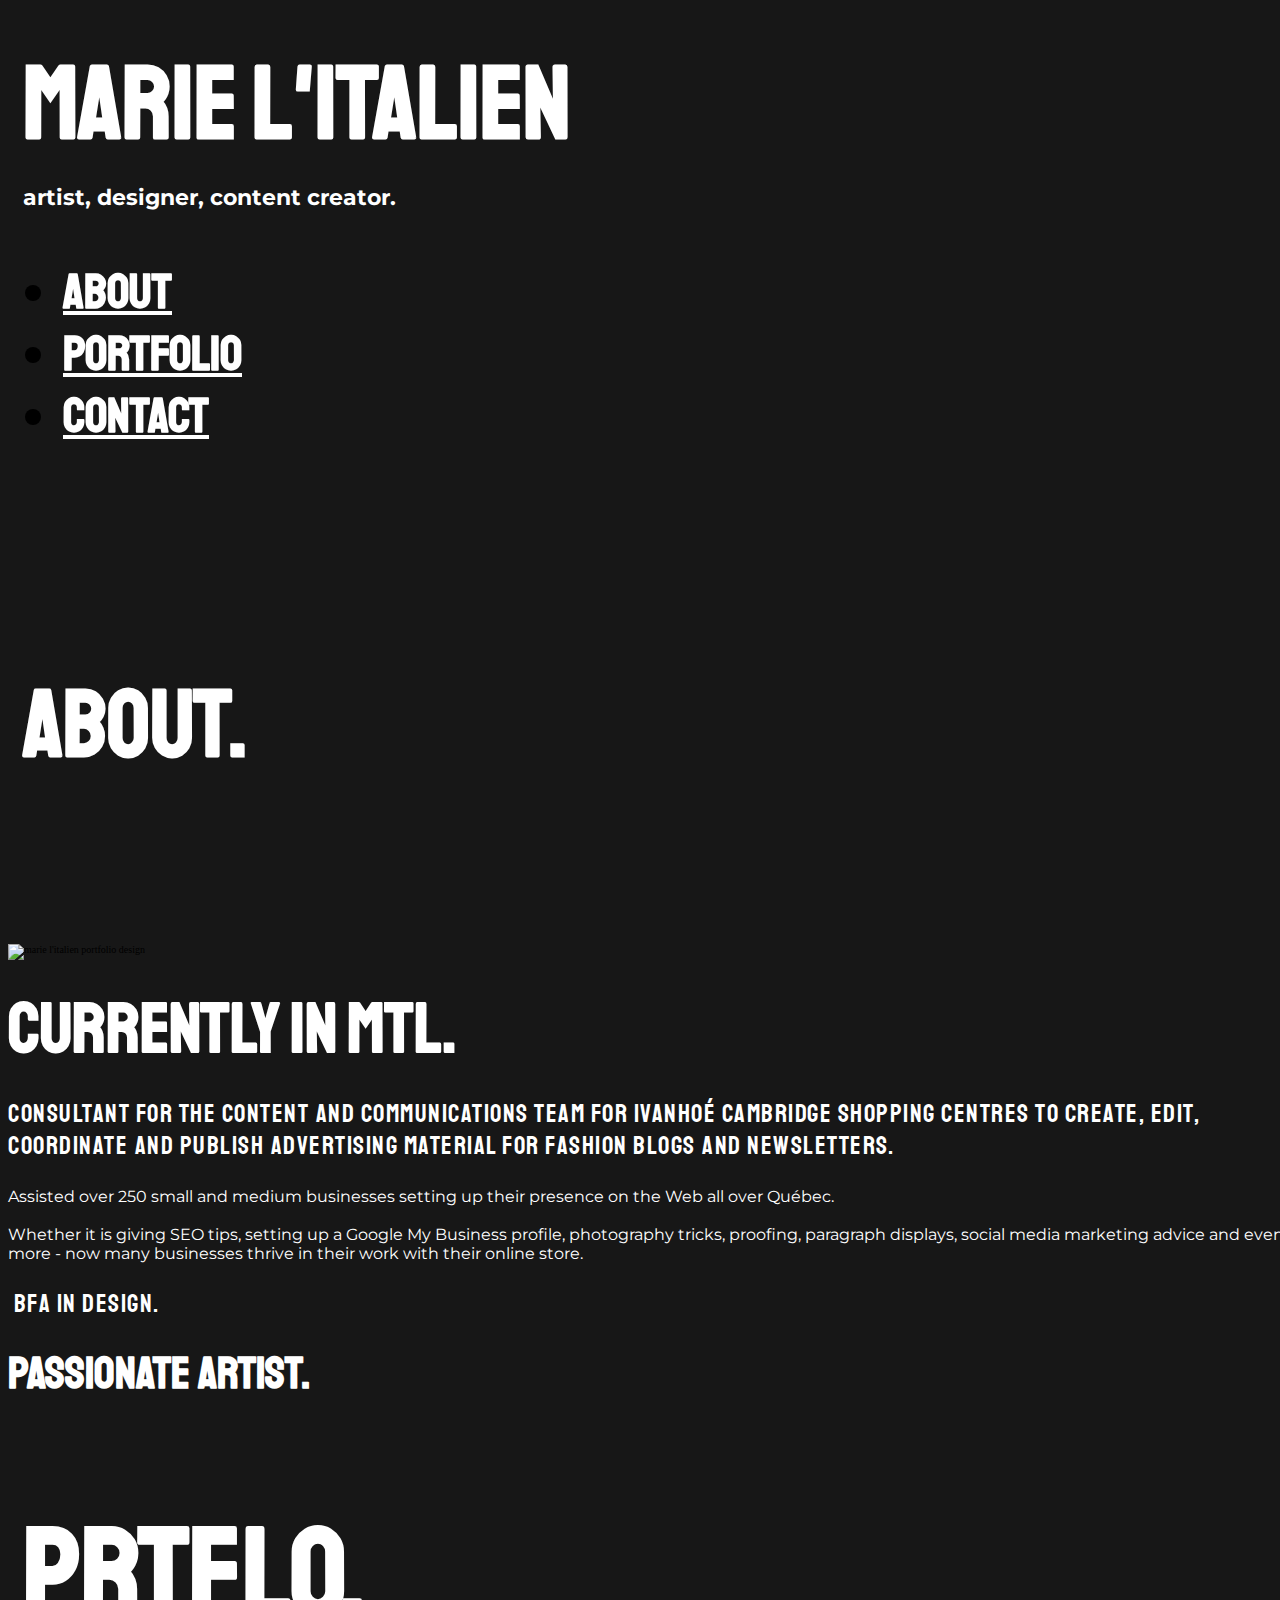
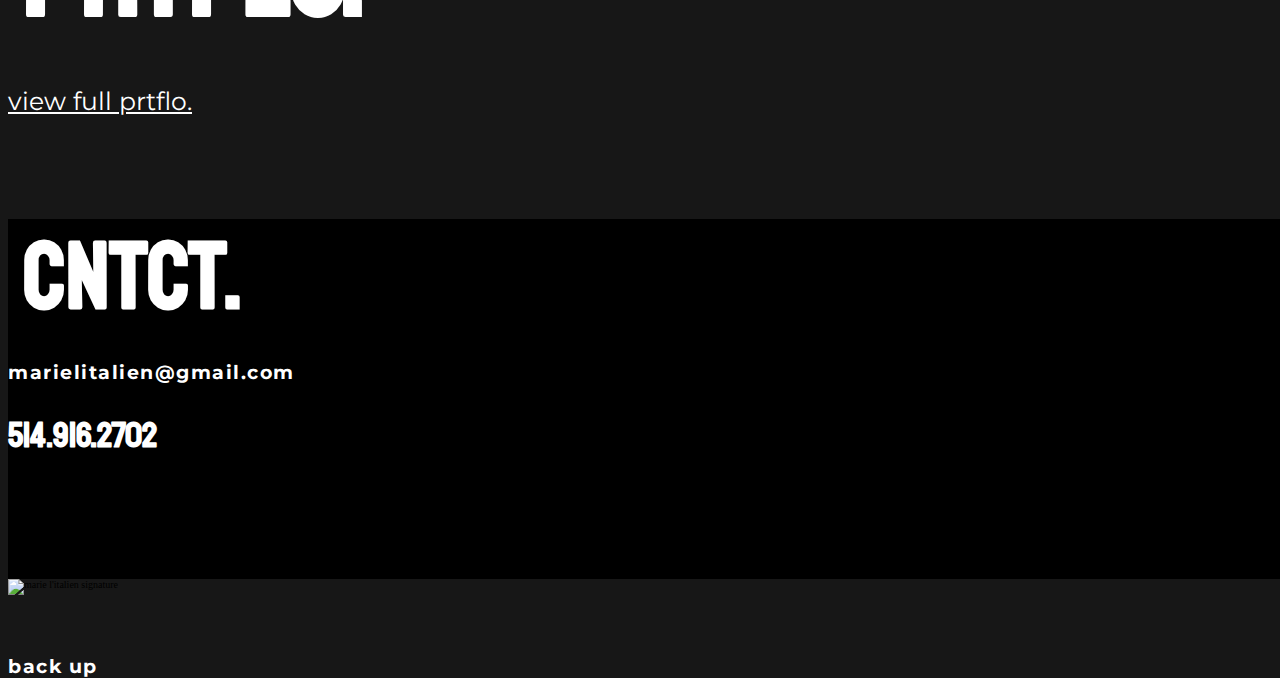
==== index.html @ 58ce7628 "alt to signature" ====
<!DOCTYPE html>
<html style="font-size: 10px;" lang="en">

<head>
    <meta charset="utf-8">
    <meta name="viewport" content="width=device-width, initial-scale=1.0, shrink-to-fit=no">
    <title>Marie-Andrée L'Italien</title>
    <meta name="description" content="Designer based in Montréal. Illustration, Graphic Design, Content Creation, Product and Brand Advertising. ">
    <link rel="icon" type="image/png" sizes="30x31" href="assets/img/ML_30PX-02.png">
    <link rel="icon" type="image/png" sizes="61x61" href="assets/img/ML_60PX-03.png">
    <link rel="icon" type="image/png" sizes="217x216" href="assets/img/ML_1-01.png">
    <link rel="stylesheet" href="assets/bootstrap/css/bootstrap.min.css">
    <link rel="stylesheet" href="https://fonts.googleapis.com/css?family=Montserrat:400,700,800,900">
    <link rel="stylesheet" href="https://fonts.googleapis.com/css?family=Raleway:400,800,900">
    <link rel="stylesheet" href="https://fonts.googleapis.com/css?family=Staatliches">
    <link rel="stylesheet" href="assets/css/Footer-Basic.css">
    <link rel="stylesheet" href="https://cdnjs.cloudflare.com/ajax/libs/Swiper/3.3.1/css/swiper.min.css">
    <link rel="stylesheet" href="assets/css/Navigation-Clean.css">
    <link rel="stylesheet" href="assets/css/Projects-Clean.css">
    <link rel="stylesheet" href="assets/css/Simple-Slider.css">
    <link rel="stylesheet" href="assets/css/styles.css">
<!-- Global site tag (gtag.js) - Google Analytics -->
<script async src="https://www.googletagmanager.com/gtag/js?id=UA-135043954-1"></script>
<script>
  window.dataLayer = window.dataLayer || [];
  function gtag(){dataLayer.push(arguments);}
  gtag('js', new Date());

  gtag('config', 'UA-135043954-1');
</script>

</head>

<body class="text-center" style="background-color: rgb(23,23,23);background-repeat: no-repeat;background-size: cover;width: 100%;height: auto;background-image: url(&quot;assets/img/marielitalienbackgroundimage1.png&quot;);background-position: 0%;max-height: 881px;margin-bottom: 0px;"
    alt="marie l'italien art">
    <h1 class="text-uppercase text-left d-flex flex-grow-1 justify-content-center" id="home" style="font-family: Staatliches, cursive;font-size: 103px;margin: 15px;margin-top: 40px;color: rgb(255,255,255);"><strong>MARIE L'ITALIEN</strong></h1>
    <h2 class="text-uppercase text-left d-flex flex-grow-1 justify-content-start justify-content-sm-center justify-content-md-center justify-content-lg-center justify-content-xl-center" style="font-family: Montserrat, sans-serif;font-size: 22px;margin: 15px;color: rgb(255,255,255);">artist, designer, content creator.</h2>
    <ul class="nav flex-column text-left d-flex justify-content-xl-center" style="font-family: Staatliches, cursive;font-size: 49px;margin-left: 15PX;margin-right: 15PX;margin-top: 50px;font-weight: 800;margin-bottom: 220px;">
        <li class="nav-item"><a class="nav-link active text-truncate d-flex justify-content-sm-center justify-content-md-center justify-content-xl-center" href="#about" style="padding: 0;color: rgb(255,255,255);">aBOUT</a></li>
        <li class="nav-item"><a class="nav-link d-flex justify-content-sm-center justify-content-md-center justify-content-xl-center" href="#portfolio" style="padding: 0;color: rgb(255,255,255);">PORTFOLIO</a></li>
        <li class="nav-item"><a class="nav-link d-flex justify-content-sm-center justify-content-md-center justify-content-xl-center" href="#contact" style="padding: 0;color: rgb(255,255,255);margin-bottom: 62px;">CONTACT</a></li>
    </ul>
    <div class="jumbotron" style="height: 171px;background-color: rgba(233,236,239,0);color: #9a8885;margin-bottom: 106px;">
        <h3 class="text-uppercase text-left d-flex flex-grow-1 justify-content-center" id="about" style="font-family: Staatliches, cursive;font-size: 94px;margin: 15px;margin-top: 95px;color: rgb(255,255,255);"><strong>about.</strong></h3>
    </div>
    <div>
        <div class="container">
            <div class="row">
                <div class="col-md-12" style="padding: 0px;"><img class="img-fluid" src="assets/img/marielitalien_introimage.jpg" style="width: 1140px;min-width: auto;max-width: 100%;" alt="marie l'italien portfolio design"></div>
            </div>
        </div>
    </div>
    <div>
        <div class="container">
            <div class="row">
                <div class="col-md-12">
                    <h4 class="text-left" style="font-family: Staatliches, cursive;color: rgb(255,255,255);font-size: 70px;margin-bottom: 25px;margin-top: 25px;">CURRENTLY IN MTL.</h4>
                    <p class="text-left d-xl-flex justify-content-xl-center" style="color: rgb(255,255,255);font-size: 25px;margin-bottom: 25px;font-family: Staatliches, cursive;margin-top: 0px;padding-left: 0px;padding-right: 0px;letter-spacing: 1.5px;">Consultant for the Content and Communications Team for Ivanhoé Cambridge shopping centres to create, edit, coordinate and publish advertising material for fashion blogs and newsletters.<br></p>
                    <p class="text-left d-xl-flex justify-content-xl-center"
                        style="color: rgb(255,255,255);font-size: 16px;margin-bottom: 25PX;font-family: Montserrat, sans-serif;margin-top: 0px;padding-left: 0px;padding-right: 0px;">Assisted over 250 small and medium businesses setting up their presence on the Web all over Québec.&nbsp;<br><br>Whether it is giving SEO tips, setting up a Google My Business profile, photography tricks, proofing, paragraph displays,
                        social media marketing advice and even more - now many businesses thrive in their work with their online store.&nbsp;<br></p>
                    <p class="text-left d-flex d-xl-flex justify-content-center justify-content-xl-start" style="color: rgb(255,255,255);font-size: 25px;margin-bottom: 25px;font-family: Staatliches, cursive;margin-top: 0px;padding-left: 0px;padding-right: 0px;letter-spacing: 1.5px;">&nbsp;bfa in design.<br></p>
                    <h4 class="d-lg-flex justify-content-lg-end" style="font-size: 45px;font-family: Staatliches, cursive;color: rgb(255,255,255);margin-bottom: 25px;margin-top: 25px;">PASSIONATE ARTIST.</h4>
                </div>
            </div>
        </div>
    </div>
    <h3 class="text-uppercase text-left d-flex flex-grow-1 justify-content-center justify-content-lg-center" id="portfolio" style="font-family: Staatliches, cursive;font-size: 124px;margin: 15px;margin-top: 95px;color: rgb(255,255,255);"><strong>prtflo.</strong></h3>
    <div class="simple-slider">
        <div class="swiper-container">
            <div class="swiper-wrapper">
                <div class="swiper-slide" style="background-image: url(&quot;assets/img/eloise.jpg&quot;);" alt="marie l'italien art painting"></div>
                <div class="swiper-slide" style="background-image: url(&quot;assets/img/Webp.net-gifmaker2.gif&quot;);background-position: 80% 80%;" alt="marie l'italien gif art"></div>
                <div class="swiper-slide" style="background-image: url(&quot;assets/img/girl05.jpg&quot;);" alt="marie l'italien illustration art"></div>
                <div class="swiper-slide" style="background-image: url(&quot;assets/img/red.jpg&quot;);background-position: 80% 80%;" alt="postcard design marie l'italien"></div>
            </div>
            <div class="swiper-pagination" style="color: rgb(255,255,255);"></div>
            <div class="swiper-button-prev" style="background-image: url(&quot;assets/img/back.png&quot;);background-size: 44px 44px;"></div>
            <div class="swiper-button-next" style="background-size: 44px 44px;background-image: url(&quot;assets/img/next.png&quot;);"></div>
        </div>
    </div>
    <div class="container">
        <div class="row">
            <div class="col-md-12" style="padding: 0px;">
                <p class="text-uppercase d-inline-flex d-lg-flex justify-content-lg-center" style="color: rgb(255,255,255);font-size: 45PX;font-family: Staatliches, cursive;padding-right: 0px;margin-top: 15px;margin-bottom: 15px;"><a class="text-center d-lg-flex justify-content-lg-center" href="https://www.behance.net/marielitalien" target="_blank" style="color: rgb(255,255,255);font-size: 25px;font-family: Montserrat, sans-serif;">view full prtflo.</a></p>
            </div>
        </div>
    </div>
    <div style="margin-top: 95px;background-color: #000000;">
        <div class="container">
            <div class="row">
                <div class="col-md-12" style="height: 360px;">
                    <h3 class="text-uppercase text-left d-flex flex-grow-1 justify-content-center" id="contact" style="font-family: Staatliches, cursive;font-size: 94px;margin: 15px;margin-top: 70px;color: rgb(255,255,255);"><strong>cntct.</strong></h3>
                    <h4 class="text-uppercase" style="font-family: Montserrat, sans-serif;color: rgb(255,255,255);font-size: 19px;letter-spacing: 1.5px;margin-bottom: 15px;height: 38px;">marielitalien@gmail.com</h4>
                    <h4 style="font-family: Staatliches, cursive;color: rgb(255,255,255);font-size: 35px;margin-bottom: 20px;margin-top: 15px;">514.916.2702</h4>
                </div>
            </div>
        </div>
    </div>
    <div class="footer-basic" style="background-color: rgba(255,255,255,0);">
        <footer><img class="img-fluid" src="assets/img/namehandnoglow.gif" style="background-image: url(&quot;assets/img/namehandnoglow.gif&quot;);width: 200px;margin-bottom: 30px;" alt="marie l'italien signature">
            <h4 class="text-uppercase" style="font-family: Montserrat, sans-serif;color: rgb(255,255,255);font-size: 19px;letter-spacing: 1.5px;margin-bottom: 40px;height: 15px;margin-top: 30px;"><a href="#" target="_top" style="color: rgb(255,255,255);text-decoration: none;">back up</a></h4>
        </footer>
    </div>
    <script src="assets/js/jquery.min.js"></script>
    <script src="assets/bootstrap/js/bootstrap.min.js"></script>
    <script src="https://cdnjs.cloudflare.com/ajax/libs/Swiper/3.3.1/js/swiper.jquery.min.js"></script>
    <script src="assets/js/Simple-Slider.js"></script>
</body>

</html>
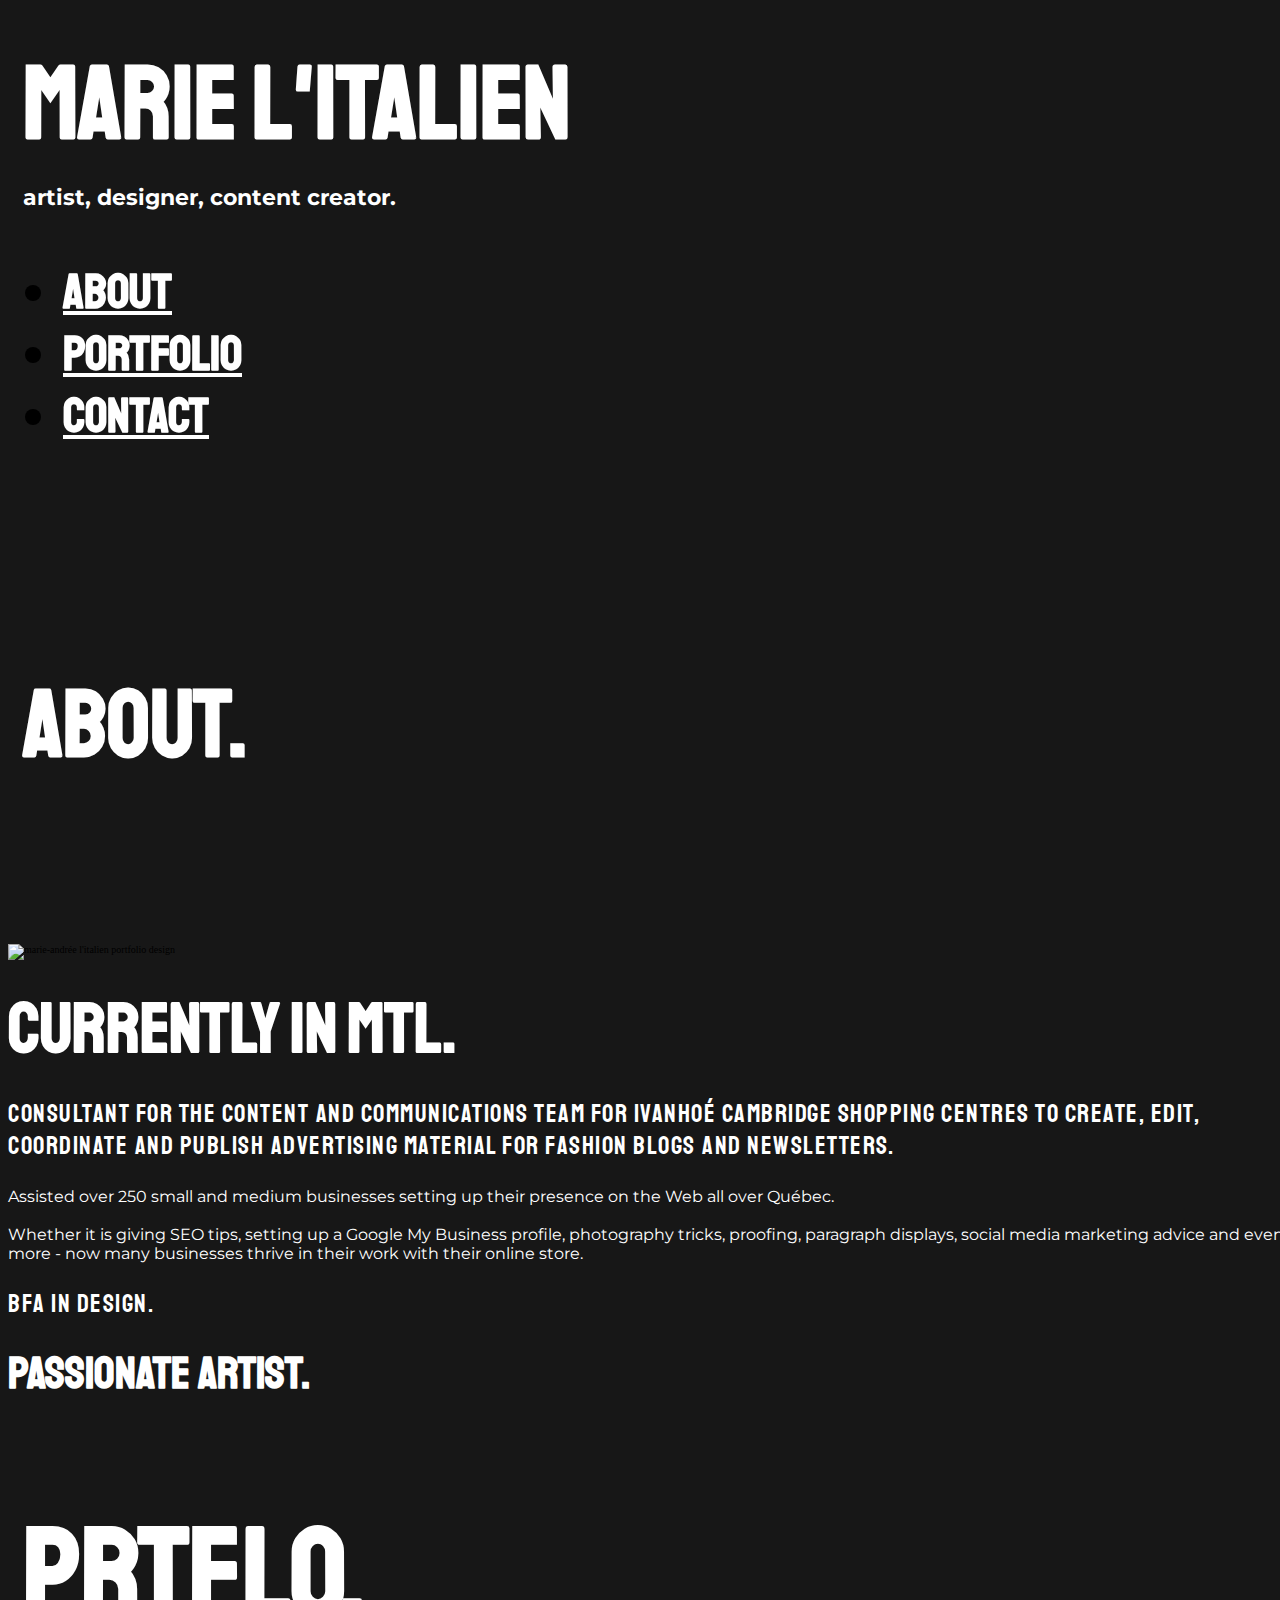
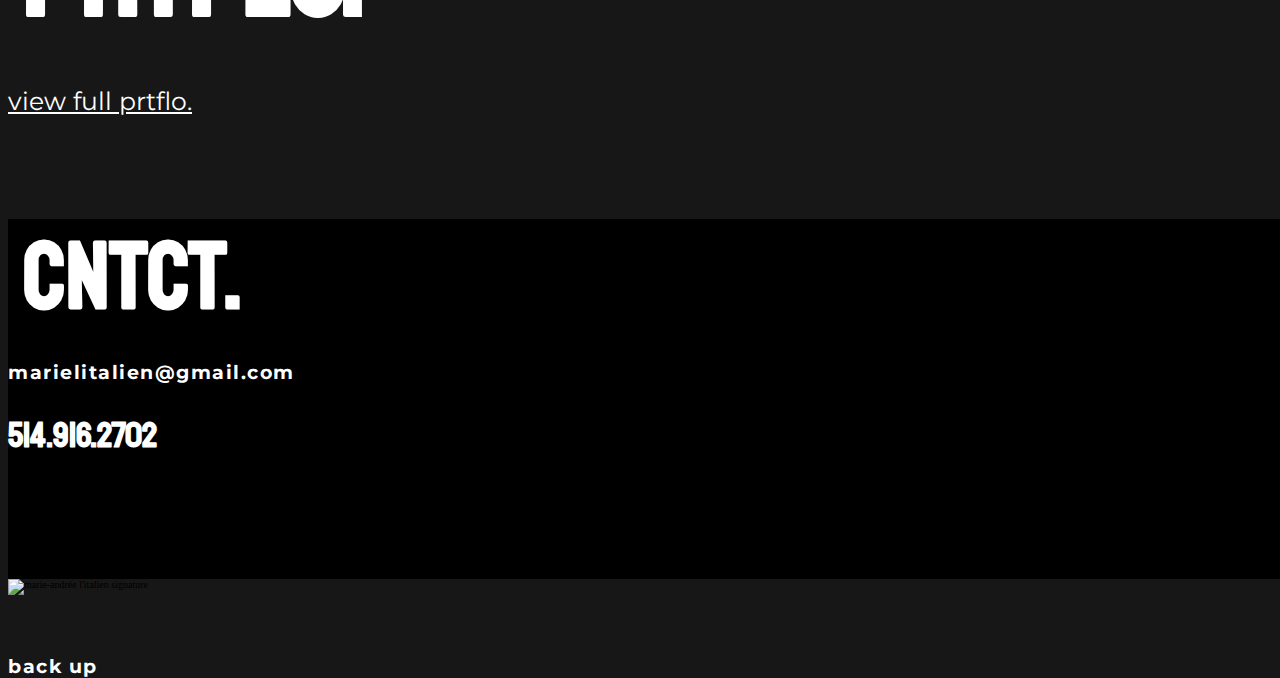
==== commit f9fd80de: "Adding ''andrée'' to my name" ====
--- a/index.html
+++ b/index.html
@@ -19,6 +19,8 @@
     <link rel="stylesheet" href="assets/css/Projects-Clean.css">
     <link rel="stylesheet" href="assets/css/Simple-Slider.css">
     <link rel="stylesheet" href="assets/css/styles.css">
+<!--  canonical URL  -->
+    <link rel="canonical" href="https://www.marielitalien.com/">
 <!-- Global site tag (gtag.js) - Google Analytics -->
 <script async src="https://www.googletagmanager.com/gtag/js?id=UA-135043954-1"></script>
 <script>
@@ -32,7 +34,7 @@
 </head>
 
 <body class="text-center" style="background-color: rgb(23,23,23);background-repeat: no-repeat;background-size: cover;width: 100%;height: auto;background-image: url(&quot;assets/img/marielitalienbackgroundimage1.png&quot;);background-position: 0%;max-height: 881px;margin-bottom: 0px;"
-    alt="marie l'italien art">
+    alt="marie-andrée l'italien art">
     <h1 class="text-uppercase text-left d-flex flex-grow-1 justify-content-center" id="home" style="font-family: Staatliches, cursive;font-size: 103px;margin: 15px;margin-top: 40px;color: rgb(255,255,255);"><strong>MARIE L'ITALIEN</strong></h1>
     <h2 class="text-uppercase text-left d-flex flex-grow-1 justify-content-start justify-content-sm-center justify-content-md-center justify-content-lg-center justify-content-xl-center" style="font-family: Montserrat, sans-serif;font-size: 22px;margin: 15px;color: rgb(255,255,255);">artist, designer, content creator.</h2>
     <ul class="nav flex-column text-left d-flex justify-content-xl-center" style="font-family: Staatliches, cursive;font-size: 49px;margin-left: 15PX;margin-right: 15PX;margin-top: 50px;font-weight: 800;margin-bottom: 220px;">
@@ -46,7 +48,7 @@
     <div>
         <div class="container">
             <div class="row">
-                <div class="col-md-12" style="padding: 0px;"><img class="img-fluid" src="assets/img/marielitalien_introimage.jpg" style="width: 1140px;min-width: auto;max-width: 100%;" alt="marie l'italien portfolio design"></div>
+                <div class="col-md-12" style="padding: 0px;"><img class="img-fluid" src="assets/img/marielitalien_introimage.jpg" style="width: 1140px;min-width: auto;max-width: 100%;" alt="marie-andrée l'italien portfolio design"></div>
             </div>
         </div>
     </div>
@@ -59,7 +61,7 @@
                     <p class="text-left d-xl-flex justify-content-xl-center"
                         style="color: rgb(255,255,255);font-size: 16px;margin-bottom: 25PX;font-family: Montserrat, sans-serif;margin-top: 0px;padding-left: 0px;padding-right: 0px;">Assisted over 250 small and medium businesses setting up their presence on the Web all over Québec.&nbsp;<br><br>Whether it is giving SEO tips, setting up a Google My Business profile, photography tricks, proofing, paragraph displays,
                         social media marketing advice and even more - now many businesses thrive in their work with their online store.&nbsp;<br></p>
-                    <p class="text-left d-flex d-xl-flex justify-content-center justify-content-xl-start" style="color: rgb(255,255,255);font-size: 25px;margin-bottom: 25px;font-family: Staatliches, cursive;margin-top: 0px;padding-left: 0px;padding-right: 0px;letter-spacing: 1.5px;">&nbsp;bfa in design.<br></p>
+                    <p class="text-left d-flex d-xl-flex justify-content-center justify-content-xl-start" style="color: rgb(255,255,255);font-size: 25px;margin-bottom: 25px;font-family: Staatliches, cursive;margin-top: 0px;padding-left: 0px;padding-right: 0px;letter-spacing: 1.5px;">bfa in design.<br></p>
                     <h4 class="d-lg-flex justify-content-lg-end" style="font-size: 45px;font-family: Staatliches, cursive;color: rgb(255,255,255);margin-bottom: 25px;margin-top: 25px;">PASSIONATE ARTIST.</h4>
                 </div>
             </div>
@@ -69,10 +71,10 @@
     <div class="simple-slider">
         <div class="swiper-container">
             <div class="swiper-wrapper">
-                <div class="swiper-slide" style="background-image: url(&quot;assets/img/eloise.jpg&quot;);" alt="marie l'italien art painting"></div>
-                <div class="swiper-slide" style="background-image: url(&quot;assets/img/Webp.net-gifmaker2.gif&quot;);background-position: 80% 80%;" alt="marie l'italien gif art"></div>
-                <div class="swiper-slide" style="background-image: url(&quot;assets/img/girl05.jpg&quot;);" alt="marie l'italien illustration art"></div>
-                <div class="swiper-slide" style="background-image: url(&quot;assets/img/red.jpg&quot;);background-position: 80% 80%;" alt="postcard design marie l'italien"></div>
+                <div class="swiper-slide" style="background-image: url(&quot;assets/img/eloise.jpg&quot;);" alt="marie-andrée l'italien design art painting"></div>
+                <div class="swiper-slide" style="background-image: url(&quot;assets/img/Webp.net-gifmaker2.gif&quot;);background-position: 80% 80%;" alt="marie-andrée l'italien design gif art"></div>
+                <div class="swiper-slide" style="background-image: url(&quot;assets/img/girl05.jpg&quot;);" alt="marie-andrée l'italien illustration art"></div>
+                <div class="swiper-slide" style="background-image: url(&quot;assets/img/red.jpg&quot;);background-position: 80% 80%;" alt="postcard design marie-andrée l'italien"></div>
             </div>
             <div class="swiper-pagination" style="color: rgb(255,255,255);"></div>
             <div class="swiper-button-prev" style="background-image: url(&quot;assets/img/back.png&quot;);background-size: 44px 44px;"></div>
@@ -98,7 +100,7 @@
         </div>
     </div>
     <div class="footer-basic" style="background-color: rgba(255,255,255,0);">
-        <footer><img class="img-fluid" src="assets/img/namehandnoglow.gif" style="background-image: url(&quot;assets/img/namehandnoglow.gif&quot;);width: 200px;margin-bottom: 30px;" alt="marie l'italien signature">
+        <footer><img class="img-fluid" src="assets/img/namehandnoglow.gif" style="background-image: url(&quot;assets/img/namehandnoglow.gif&quot;);width: 200px;margin-bottom: 30px;" alt="marie-andrée l'italien signature">
             <h4 class="text-uppercase" style="font-family: Montserrat, sans-serif;color: rgb(255,255,255);font-size: 19px;letter-spacing: 1.5px;margin-bottom: 40px;height: 15px;margin-top: 30px;"><a href="#" target="_top" style="color: rgb(255,255,255);text-decoration: none;">back up</a></h4>
         </footer>
     </div>
@@ -108,4 +110,4 @@
     <script src="assets/js/Simple-Slider.js"></script>
 </body>
 
-</html>+</html>
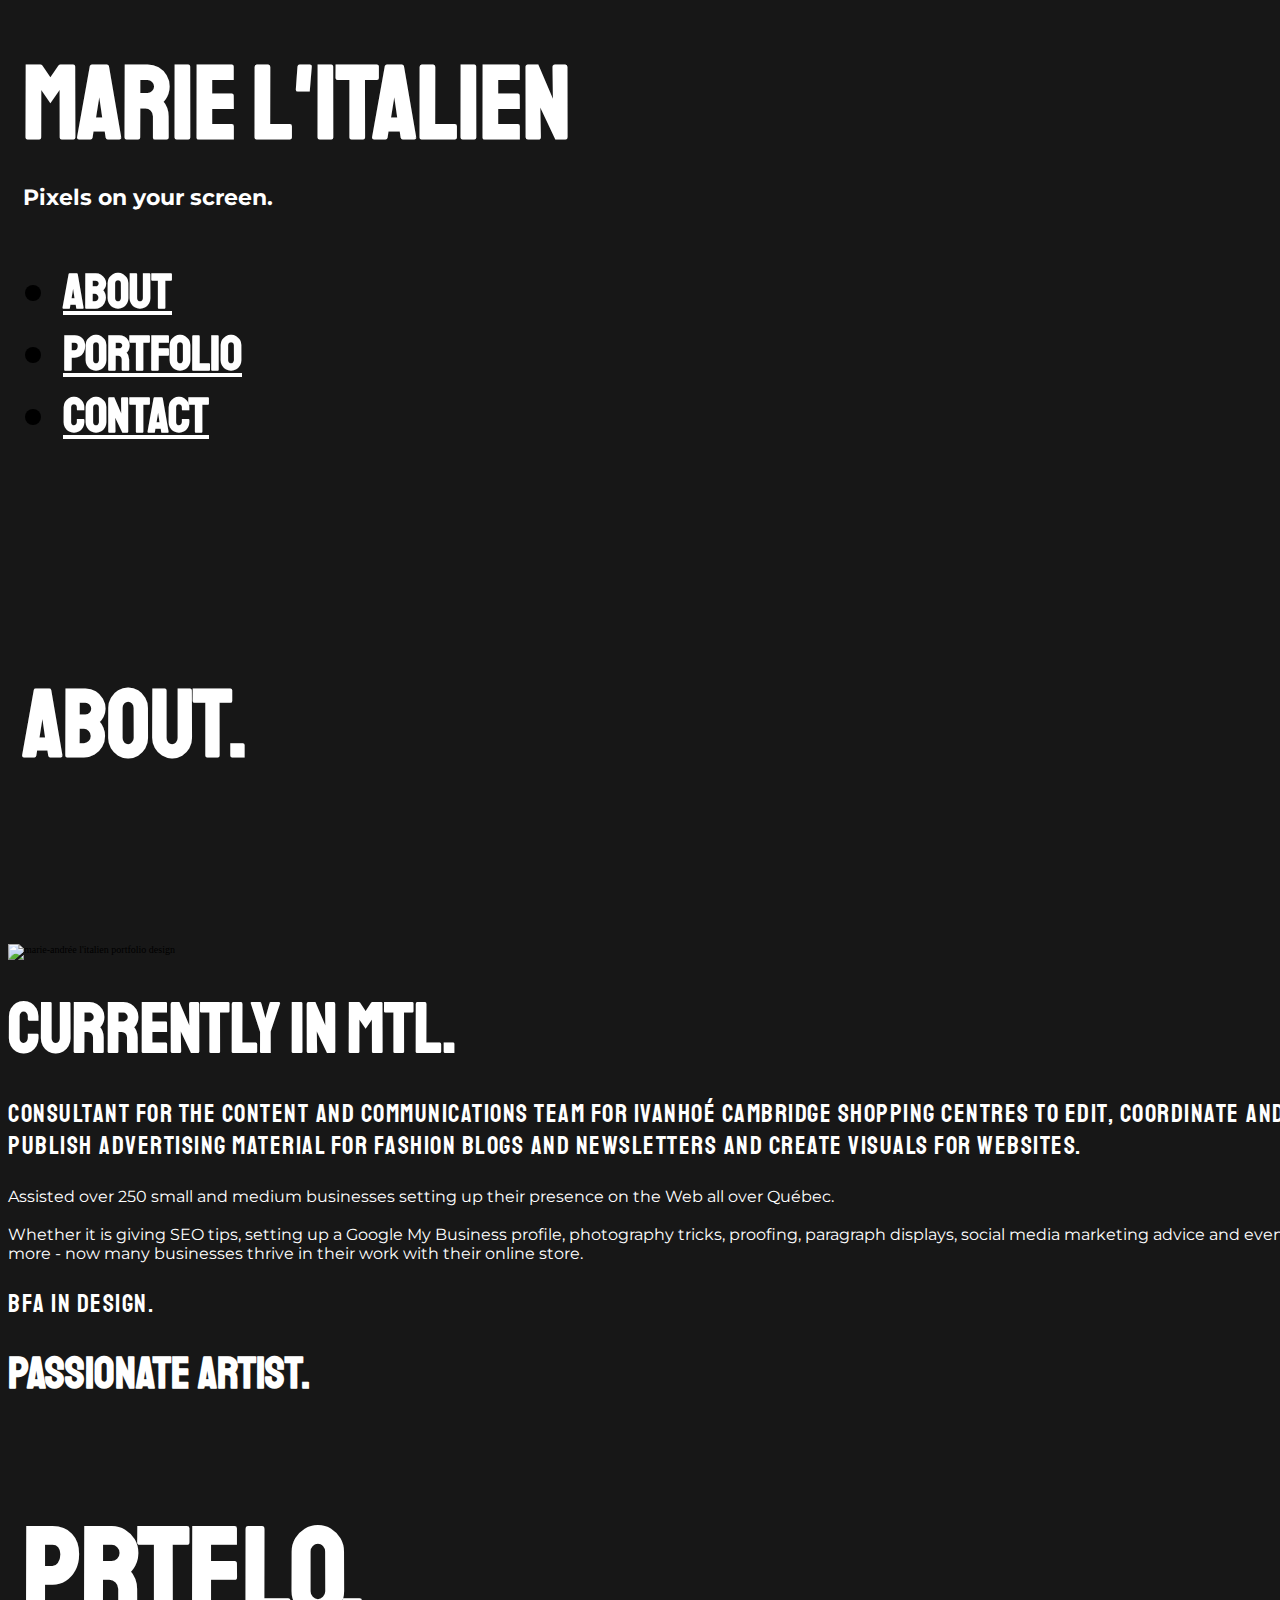
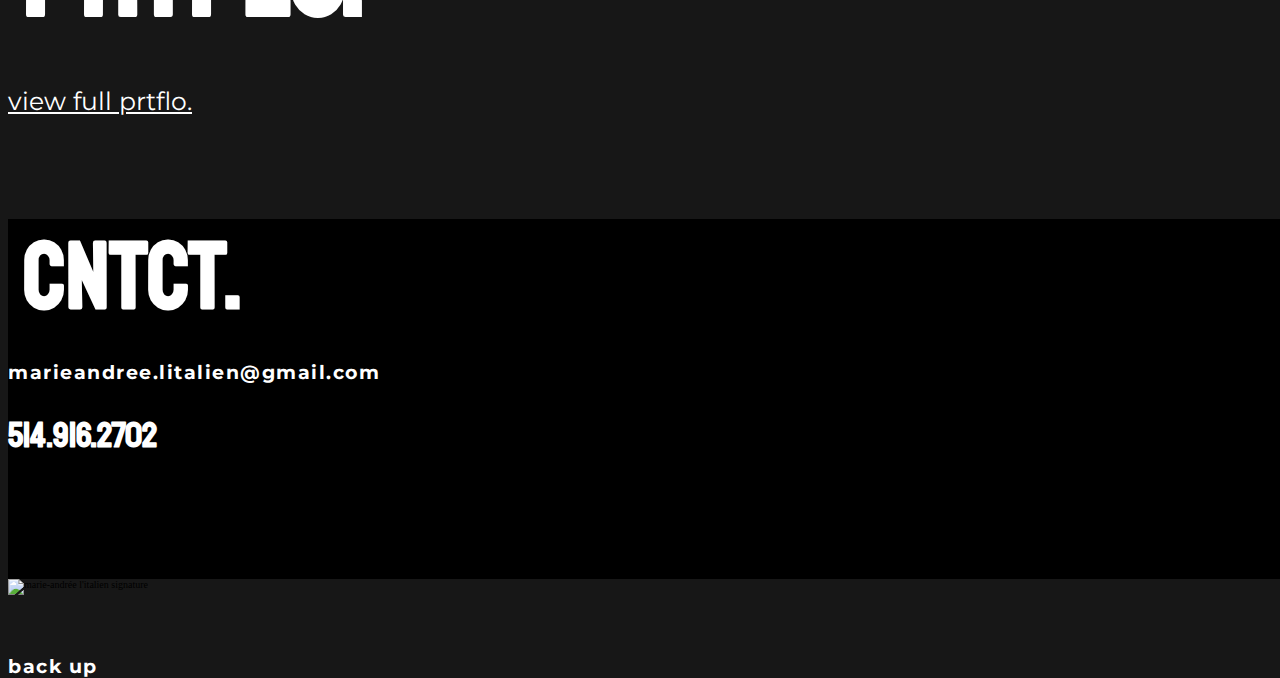
==== commit cdcb79a7: "Update index.html" ====
--- a/index.html
+++ b/index.html
@@ -36,7 +36,7 @@
 <body class="text-center" style="background-color: rgb(23,23,23);background-repeat: no-repeat;background-size: cover;width: 100%;height: auto;background-image: url(&quot;assets/img/marielitalienbackgroundimage1.png&quot;);background-position: 0%;max-height: 881px;margin-bottom: 0px;"
     alt="marie-andrée l'italien art">
     <h1 class="text-uppercase text-left d-flex flex-grow-1 justify-content-center" id="home" style="font-family: Staatliches, cursive;font-size: 103px;margin: 15px;margin-top: 40px;color: rgb(255,255,255);"><strong>MARIE L'ITALIEN</strong></h1>
-    <h2 class="text-uppercase text-left d-flex flex-grow-1 justify-content-start justify-content-sm-center justify-content-md-center justify-content-lg-center justify-content-xl-center" style="font-family: Montserrat, sans-serif;font-size: 22px;margin: 15px;color: rgb(255,255,255);">artist, designer, content creator.</h2>
+    <h2 class="text-uppercase text-left d-flex flex-grow-1 justify-content-start justify-content-sm-center justify-content-md-center justify-content-lg-center justify-content-xl-center" style="font-family: Montserrat, sans-serif;font-size: 22px;margin: 15px;color: rgb(255,255,255);">Pixels on your screen.</h2>
     <ul class="nav flex-column text-left d-flex justify-content-xl-center" style="font-family: Staatliches, cursive;font-size: 49px;margin-left: 15PX;margin-right: 15PX;margin-top: 50px;font-weight: 800;margin-bottom: 220px;">
         <li class="nav-item"><a class="nav-link active text-truncate d-flex justify-content-sm-center justify-content-md-center justify-content-xl-center" href="#about" style="padding: 0;color: rgb(255,255,255);">aBOUT</a></li>
         <li class="nav-item"><a class="nav-link d-flex justify-content-sm-center justify-content-md-center justify-content-xl-center" href="#portfolio" style="padding: 0;color: rgb(255,255,255);">PORTFOLIO</a></li>
@@ -57,7 +57,7 @@
             <div class="row">
                 <div class="col-md-12">
                     <h4 class="text-left" style="font-family: Staatliches, cursive;color: rgb(255,255,255);font-size: 70px;margin-bottom: 25px;margin-top: 25px;">CURRENTLY IN MTL.</h4>
-                    <p class="text-left d-xl-flex justify-content-xl-center" style="color: rgb(255,255,255);font-size: 25px;margin-bottom: 25px;font-family: Staatliches, cursive;margin-top: 0px;padding-left: 0px;padding-right: 0px;letter-spacing: 1.5px;">Consultant for the Content and Communications Team for Ivanhoé Cambridge shopping centres to create, edit, coordinate and publish advertising material for fashion blogs and newsletters.<br></p>
+                    <p class="text-left d-xl-flex justify-content-xl-center" style="color: rgb(255,255,255);font-size: 25px;margin-bottom: 25px;font-family: Staatliches, cursive;margin-top: 0px;padding-left: 0px;padding-right: 0px;letter-spacing: 1.5px;">Consultant for the Content and Communications Team for Ivanhoé Cambridge shopping centres to edit, coordinate and publish advertising material for fashion blogs and newsletters and create visuals for websites.<br></p>
                     <p class="text-left d-xl-flex justify-content-xl-center"
                         style="color: rgb(255,255,255);font-size: 16px;margin-bottom: 25PX;font-family: Montserrat, sans-serif;margin-top: 0px;padding-left: 0px;padding-right: 0px;">Assisted over 250 small and medium businesses setting up their presence on the Web all over Québec.&nbsp;<br><br>Whether it is giving SEO tips, setting up a Google My Business profile, photography tricks, proofing, paragraph displays,
                         social media marketing advice and even more - now many businesses thrive in their work with their online store.&nbsp;<br></p>
@@ -93,7 +93,7 @@
             <div class="row">
                 <div class="col-md-12" style="height: 360px;">
                     <h3 class="text-uppercase text-left d-flex flex-grow-1 justify-content-center" id="contact" style="font-family: Staatliches, cursive;font-size: 94px;margin: 15px;margin-top: 70px;color: rgb(255,255,255);"><strong>cntct.</strong></h3>
-                    <h4 class="text-uppercase" style="font-family: Montserrat, sans-serif;color: rgb(255,255,255);font-size: 19px;letter-spacing: 1.5px;margin-bottom: 15px;height: 38px;">marielitalien@gmail.com</h4>
+                    <h4 class="text-uppercase" style="font-family: Montserrat, sans-serif;color: rgb(255,255,255);font-size: 19px;letter-spacing: 1.5px;margin-bottom: 15px;height: 38px;">marieandree.litalien@gmail.com</h4>
                     <h4 style="font-family: Staatliches, cursive;color: rgb(255,255,255);font-size: 35px;margin-bottom: 20px;margin-top: 15px;">514.916.2702</h4>
                 </div>
             </div>
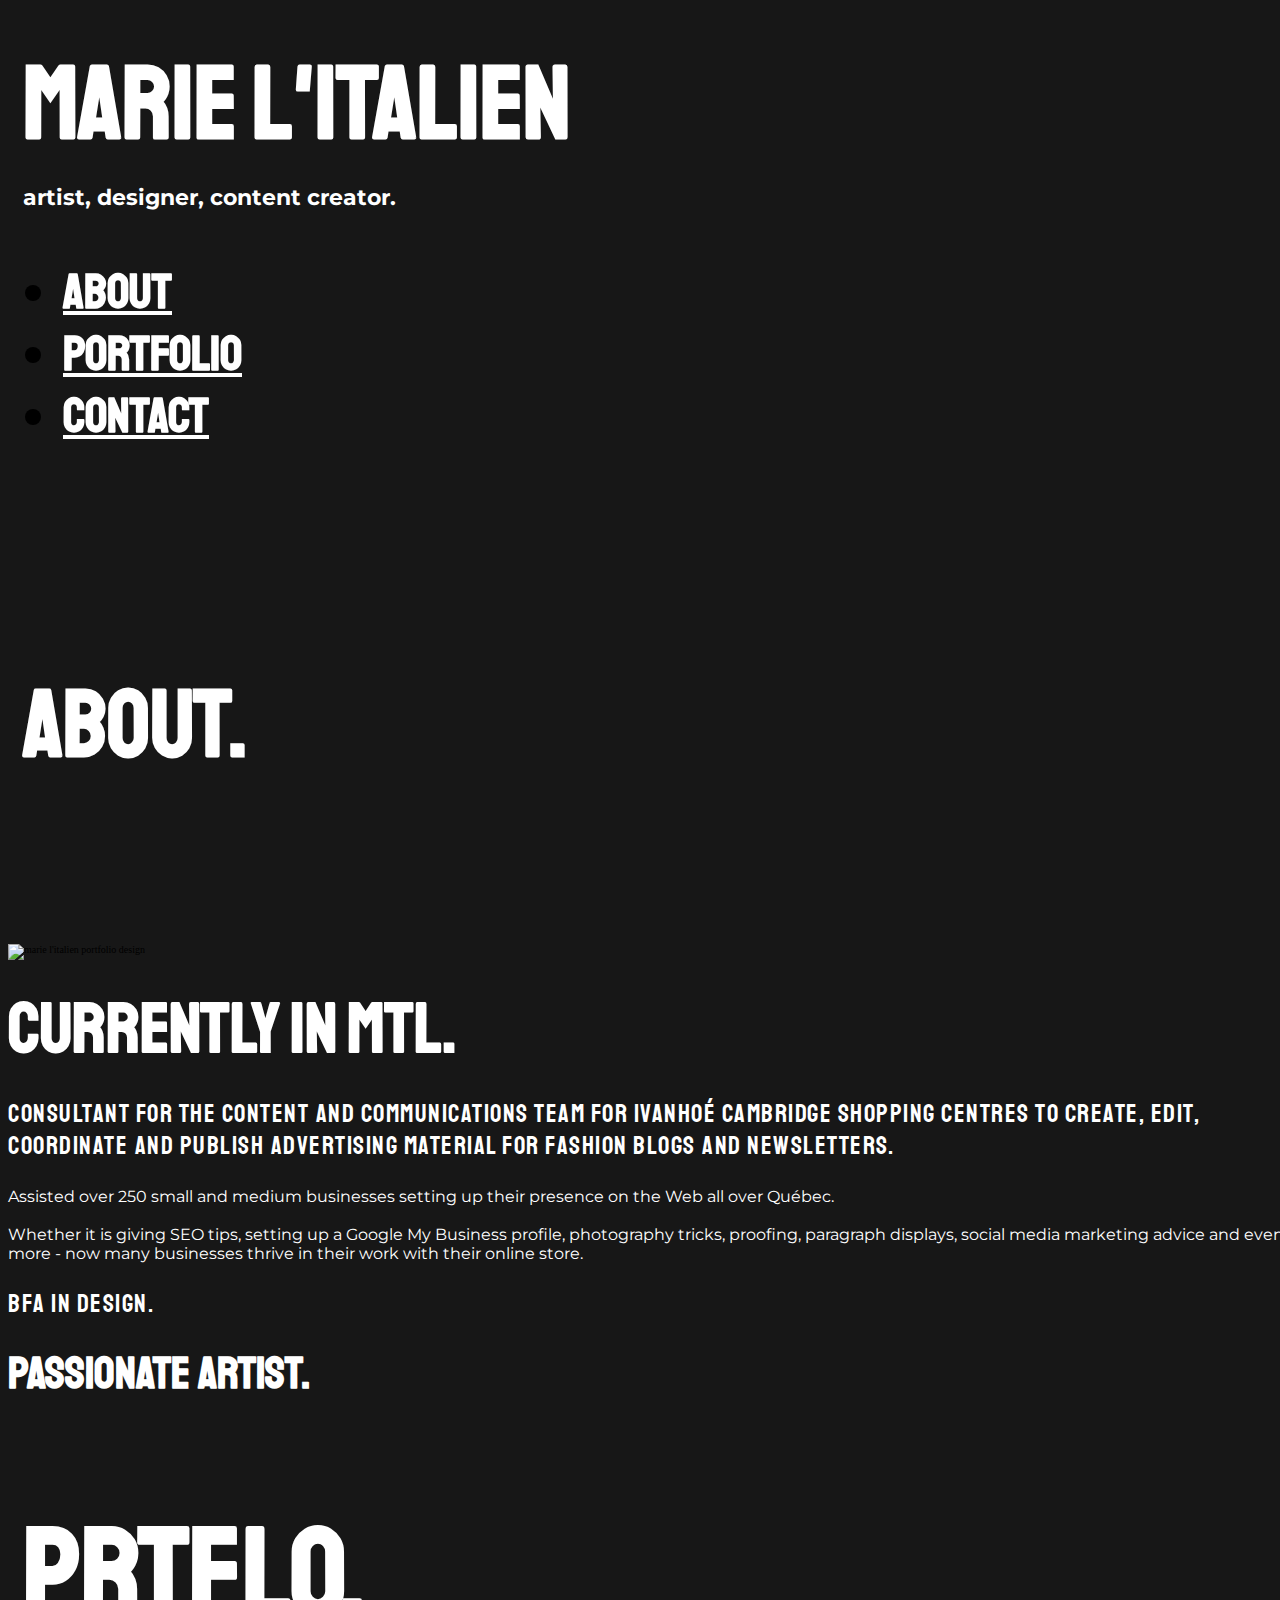
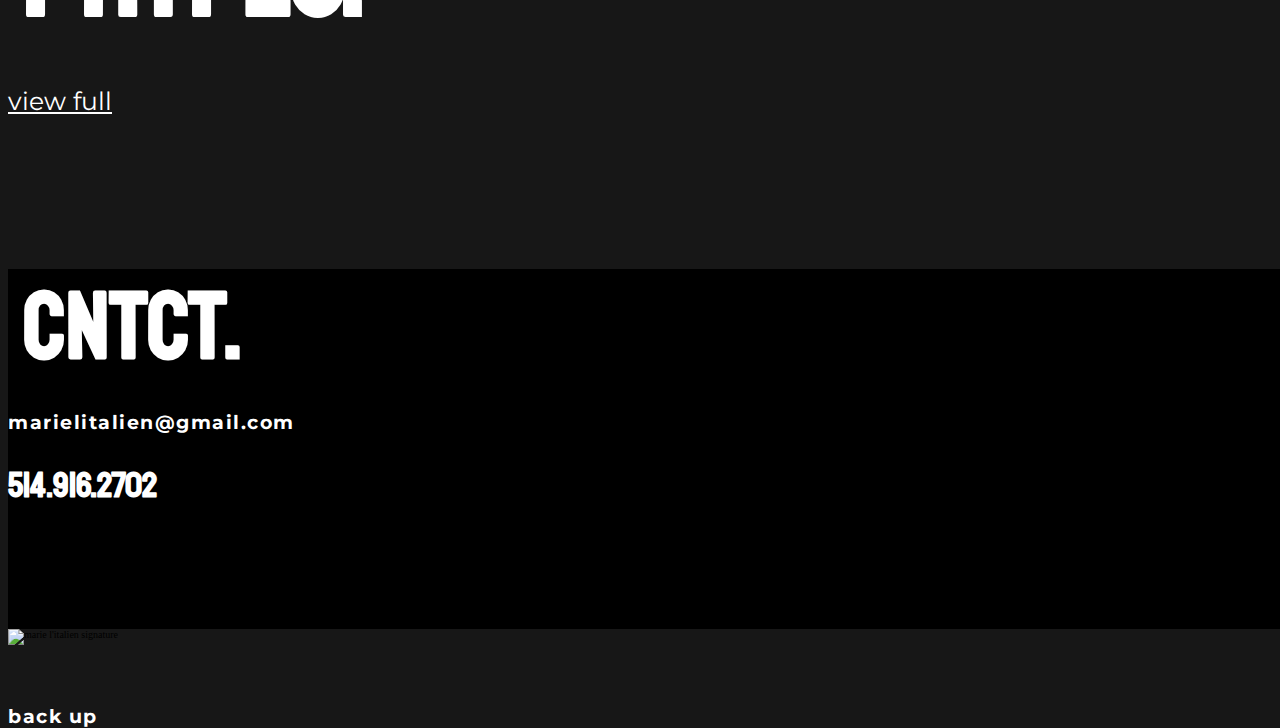
==== commit 9fce4e46: "adding new img" ====
--- a/index.html
+++ b/index.html
@@ -19,8 +19,6 @@
     <link rel="stylesheet" href="assets/css/Projects-Clean.css">
     <link rel="stylesheet" href="assets/css/Simple-Slider.css">
     <link rel="stylesheet" href="assets/css/styles.css">
-<!--  canonical URL  -->
-    <link rel="canonical" href="https://www.marielitalien.com/">
 <!-- Global site tag (gtag.js) - Google Analytics -->
 <script async src="https://www.googletagmanager.com/gtag/js?id=UA-135043954-1"></script>
 <script>
@@ -33,10 +31,10 @@
 
 </head>
 
-<body class="text-center" style="background-color: rgb(23,23,23);background-repeat: no-repeat;background-size: cover;width: 100%;height: auto;background-image: url(&quot;assets/img/marielitalienbackgroundimage1.png&quot;);background-position: 0%;max-height: 881px;margin-bottom: 0px;"
-    alt="marie-andrée l'italien art">
+<body class="text-center" style="background-color: rgb(23,23,23);background-repeat: no-repeat;background-size: cover;width: 100%;height: auto;background-image: url(&quot;assets/img/red.jpg&quot;);background-position: 0%;max-height: 881px;margin-bottom: 0px;"
+    alt="marie l'italien art">
     <h1 class="text-uppercase text-left d-flex flex-grow-1 justify-content-center" id="home" style="font-family: Staatliches, cursive;font-size: 103px;margin: 15px;margin-top: 40px;color: rgb(255,255,255);"><strong>MARIE L'ITALIEN</strong></h1>
-    <h2 class="text-uppercase text-left d-flex flex-grow-1 justify-content-start justify-content-sm-center justify-content-md-center justify-content-lg-center justify-content-xl-center" style="font-family: Montserrat, sans-serif;font-size: 22px;margin: 15px;color: rgb(255,255,255);">Pixels on your screen.</h2>
+    <h2 class="text-uppercase text-left d-flex flex-grow-1 justify-content-start justify-content-sm-center justify-content-md-center justify-content-lg-center justify-content-xl-center" style="font-family: Montserrat, sans-serif;font-size: 22px;margin: 15px;color: rgb(255,255,255);">artist, designer, content creator.</h2>
     <ul class="nav flex-column text-left d-flex justify-content-xl-center" style="font-family: Staatliches, cursive;font-size: 49px;margin-left: 15PX;margin-right: 15PX;margin-top: 50px;font-weight: 800;margin-bottom: 220px;">
         <li class="nav-item"><a class="nav-link active text-truncate d-flex justify-content-sm-center justify-content-md-center justify-content-xl-center" href="#about" style="padding: 0;color: rgb(255,255,255);">aBOUT</a></li>
         <li class="nav-item"><a class="nav-link d-flex justify-content-sm-center justify-content-md-center justify-content-xl-center" href="#portfolio" style="padding: 0;color: rgb(255,255,255);">PORTFOLIO</a></li>
@@ -48,7 +46,7 @@
     <div>
         <div class="container">
             <div class="row">
-                <div class="col-md-12" style="padding: 0px;"><img class="img-fluid" src="assets/img/marielitalien_introimage.jpg" style="width: 1140px;min-width: auto;max-width: 100%;" alt="marie-andrée l'italien portfolio design"></div>
+                <div class="col-md-12" style="padding: 0px;"><img class="img-fluid" src="assets/img/marielitalien_introimage.jpg" style="width: 1140px;min-width: auto;max-width: 100%;" alt="marie l'italien portfolio design"></div>
             </div>
         </div>
     </div>
@@ -57,7 +55,7 @@
             <div class="row">
                 <div class="col-md-12">
                     <h4 class="text-left" style="font-family: Staatliches, cursive;color: rgb(255,255,255);font-size: 70px;margin-bottom: 25px;margin-top: 25px;">CURRENTLY IN MTL.</h4>
-                    <p class="text-left d-xl-flex justify-content-xl-center" style="color: rgb(255,255,255);font-size: 25px;margin-bottom: 25px;font-family: Staatliches, cursive;margin-top: 0px;padding-left: 0px;padding-right: 0px;letter-spacing: 1.5px;">Consultant for the Content and Communications Team for Ivanhoé Cambridge shopping centres to edit, coordinate and publish advertising material for fashion blogs and newsletters and create visuals for websites.<br></p>
+                    <p class="text-left d-xl-flex justify-content-xl-center" style="color: rgb(255,255,255);font-size: 25px;margin-bottom: 25px;font-family: Staatliches, cursive;margin-top: 0px;padding-left: 0px;padding-right: 0px;letter-spacing: 1.5px;">Consultant for the Content and Communications Team for Ivanhoé Cambridge shopping centres to create, edit, coordinate and publish advertising material for fashion blogs and newsletters.<br></p>
                     <p class="text-left d-xl-flex justify-content-xl-center"
                         style="color: rgb(255,255,255);font-size: 16px;margin-bottom: 25PX;font-family: Montserrat, sans-serif;margin-top: 0px;padding-left: 0px;padding-right: 0px;">Assisted over 250 small and medium businesses setting up their presence on the Web all over Québec.&nbsp;<br><br>Whether it is giving SEO tips, setting up a Google My Business profile, photography tricks, proofing, paragraph displays,
                         social media marketing advice and even more - now many businesses thrive in their work with their online store.&nbsp;<br></p>
@@ -68,24 +66,24 @@
         </div>
     </div>
     <h3 class="text-uppercase text-left d-flex flex-grow-1 justify-content-center justify-content-lg-center" id="portfolio" style="font-family: Staatliches, cursive;font-size: 124px;margin: 15px;margin-top: 95px;color: rgb(255,255,255);"><strong>prtflo.</strong></h3>
+    <div class="container">
+        <div class="row">
+            <div class="col-md-12" style="padding: 0px;padding-bottom: 35px;">
+                <p class="text-uppercase d-inline-flex d-lg-flex justify-content-lg-center" style="color: rgb(255,255,255);font-size: 45PX;font-family: Staatliches, cursive;padding-right: 0px;margin-top: 15px;margin-bottom: 15px;"><a class="text-center d-lg-flex justify-content-lg-center" href="https://www.behance.net/marielitalien" target="_blank" style="color: rgb(255,255,255);font-size: 25px;font-family: Montserrat, sans-serif;">view full</a></p>
+            </div>
+        </div>
+    </div>
     <div class="simple-slider">
         <div class="swiper-container">
             <div class="swiper-wrapper">
-                <div class="swiper-slide" style="background-image: url(&quot;assets/img/eloise.jpg&quot;);" alt="marie-andrée l'italien design art painting"></div>
-                <div class="swiper-slide" style="background-image: url(&quot;assets/img/Webp.net-gifmaker2.gif&quot;);background-position: 80% 80%;" alt="marie-andrée l'italien design gif art"></div>
-                <div class="swiper-slide" style="background-image: url(&quot;assets/img/girl05.jpg&quot;);" alt="marie-andrée l'italien illustration art"></div>
-                <div class="swiper-slide" style="background-image: url(&quot;assets/img/red.jpg&quot;);background-position: 80% 80%;" alt="postcard design marie-andrée l'italien"></div>
+                <div class="swiper-slide" style="background-image: url(&quot;assets/img/WOMAN_2500.jpg&quot;);" alt="marie l'italien art painting"></div>
+                <div class="swiper-slide" style="background-image: url(&quot;assets/img/eloise.jpg&quot;);background-position: 100%;" alt="marie l'italien gif art"></div>
+                <div class="swiper-slide" style="background-image: url(&quot;assets/img/Artboard%201@2000x-100.jpg&quot;);background-position: center;" alt="marie l'italien illustration art"></div>
+                <div class="swiper-slide" style="background-image: url(&quot;assets/img/redandblue.jpg&quot;);background-position: center;" alt="marie l'italien illustration art"></div>
             </div>
             <div class="swiper-pagination" style="color: rgb(255,255,255);"></div>
             <div class="swiper-button-prev" style="background-image: url(&quot;assets/img/back.png&quot;);background-size: 44px 44px;"></div>
             <div class="swiper-button-next" style="background-size: 44px 44px;background-image: url(&quot;assets/img/next.png&quot;);"></div>
-        </div>
-    </div>
-    <div class="container">
-        <div class="row">
-            <div class="col-md-12" style="padding: 0px;">
-                <p class="text-uppercase d-inline-flex d-lg-flex justify-content-lg-center" style="color: rgb(255,255,255);font-size: 45PX;font-family: Staatliches, cursive;padding-right: 0px;margin-top: 15px;margin-bottom: 15px;"><a class="text-center d-lg-flex justify-content-lg-center" href="https://www.behance.net/marielitalien" target="_blank" style="color: rgb(255,255,255);font-size: 25px;font-family: Montserrat, sans-serif;">view full prtflo.</a></p>
-            </div>
         </div>
     </div>
     <div style="margin-top: 95px;background-color: #000000;">
@@ -93,14 +91,14 @@
             <div class="row">
                 <div class="col-md-12" style="height: 360px;">
                     <h3 class="text-uppercase text-left d-flex flex-grow-1 justify-content-center" id="contact" style="font-family: Staatliches, cursive;font-size: 94px;margin: 15px;margin-top: 70px;color: rgb(255,255,255);"><strong>cntct.</strong></h3>
-                    <h4 class="text-uppercase" style="font-family: Montserrat, sans-serif;color: rgb(255,255,255);font-size: 19px;letter-spacing: 1.5px;margin-bottom: 15px;height: 38px;">marieandree.litalien@gmail.com</h4>
+                    <h4 class="text-uppercase" style="font-family: Montserrat, sans-serif;color: rgb(255,255,255);font-size: 19px;letter-spacing: 1.5px;margin-bottom: 15px;height: 38px;">marielitalien@gmail.com</h4>
                     <h4 style="font-family: Staatliches, cursive;color: rgb(255,255,255);font-size: 35px;margin-bottom: 20px;margin-top: 15px;">514.916.2702</h4>
                 </div>
             </div>
         </div>
     </div>
     <div class="footer-basic" style="background-color: rgba(255,255,255,0);">
-        <footer><img class="img-fluid" src="assets/img/namehandnoglow.gif" style="background-image: url(&quot;assets/img/namehandnoglow.gif&quot;);width: 200px;margin-bottom: 30px;" alt="marie-andrée l'italien signature">
+        <footer><img class="img-fluid" src="assets/img/namehandnoglow.gif" style="background-image: url(&quot;assets/img/namehandnoglow.gif&quot;);width: 200px;margin-bottom: 30px;" alt="marie l'italien signature">
             <h4 class="text-uppercase" style="font-family: Montserrat, sans-serif;color: rgb(255,255,255);font-size: 19px;letter-spacing: 1.5px;margin-bottom: 40px;height: 15px;margin-top: 30px;"><a href="#" target="_top" style="color: rgb(255,255,255);text-decoration: none;">back up</a></h4>
         </footer>
     </div>
@@ -110,4 +108,4 @@
     <script src="assets/js/Simple-Slider.js"></script>
 </body>
 
-</html>
+</html>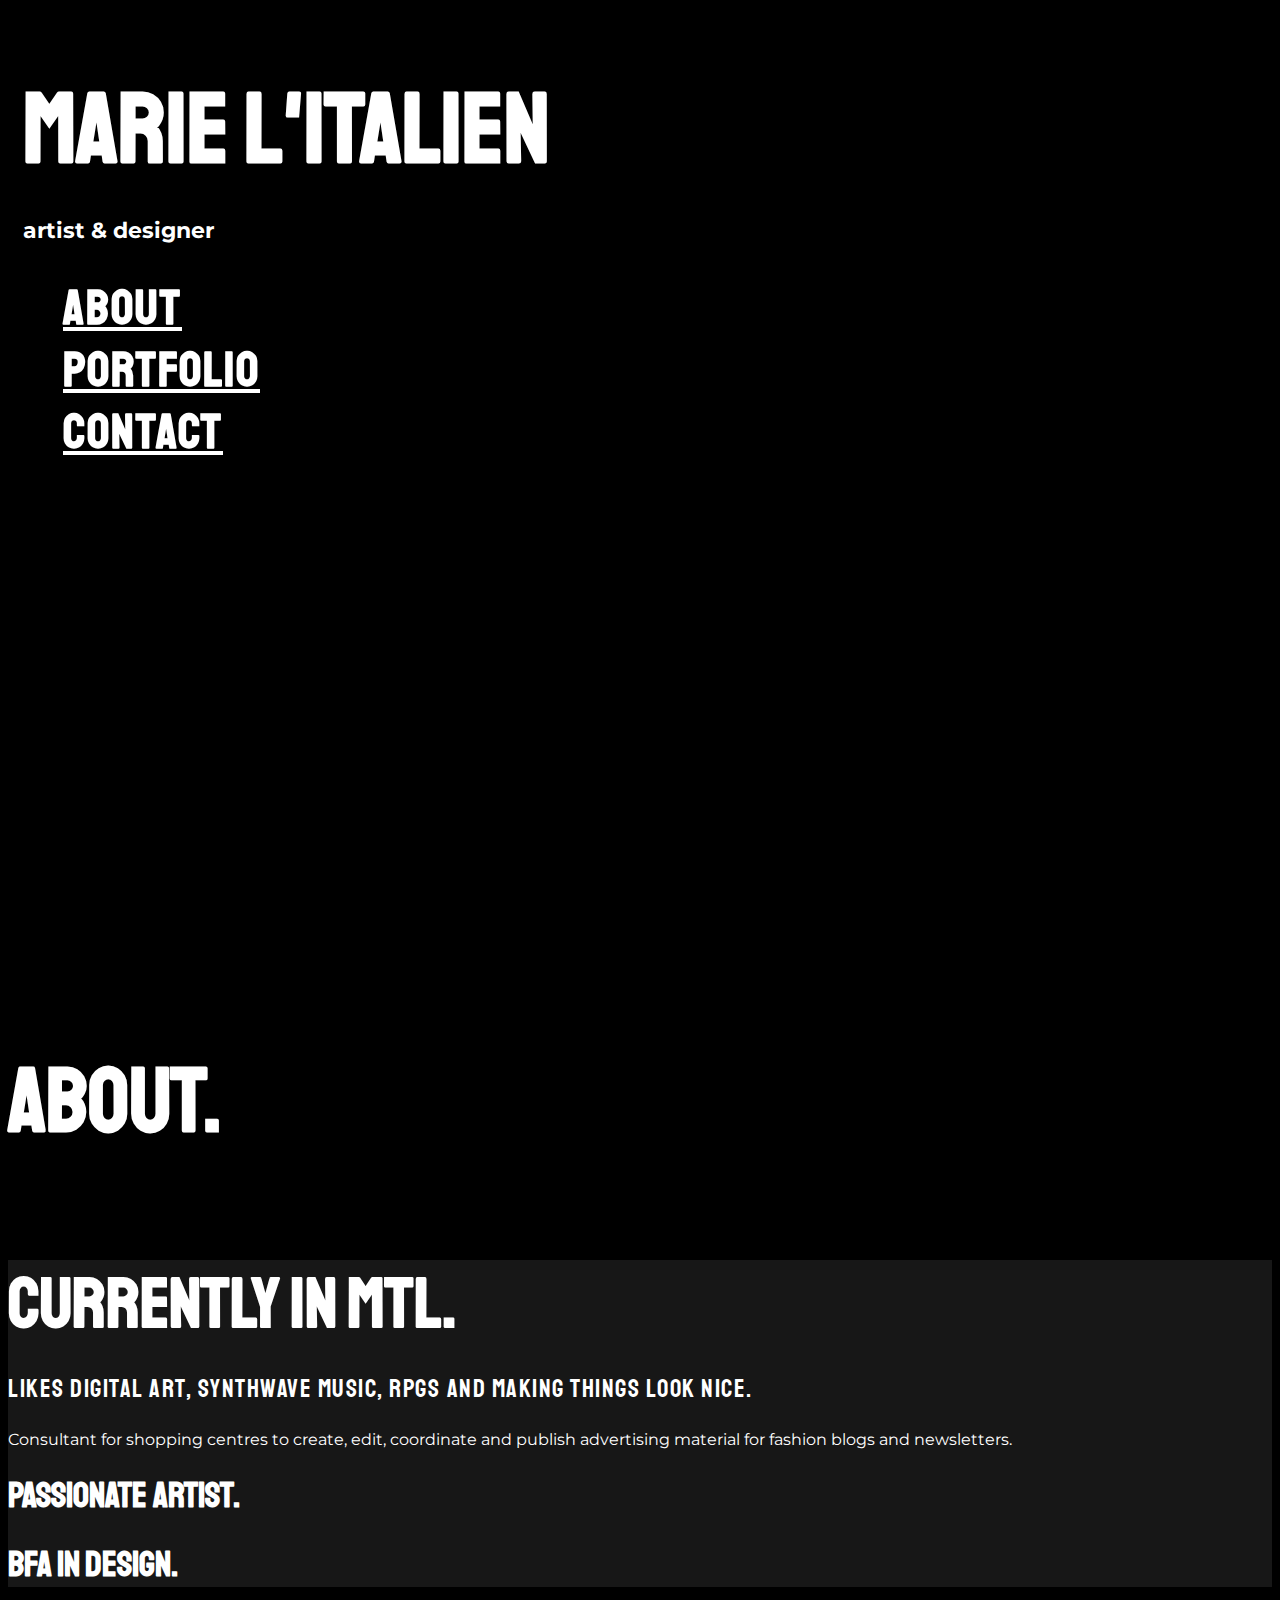
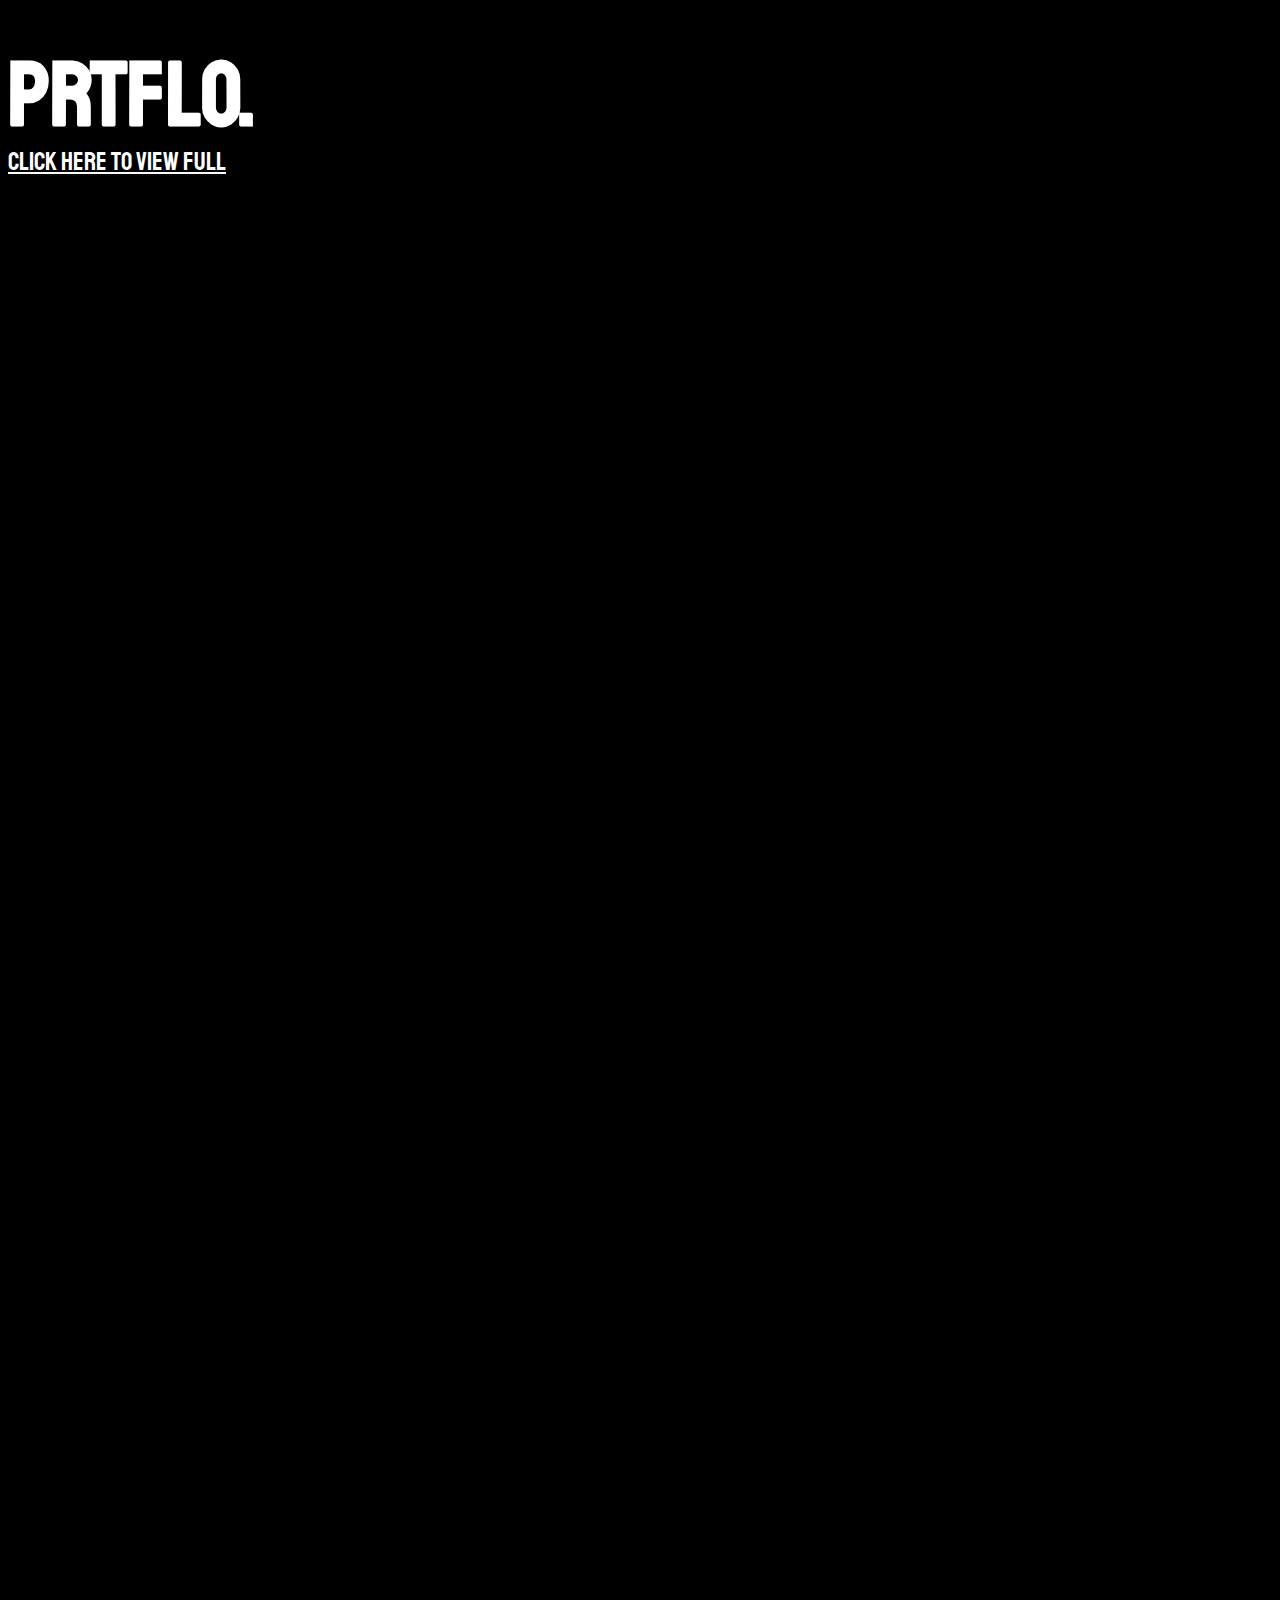
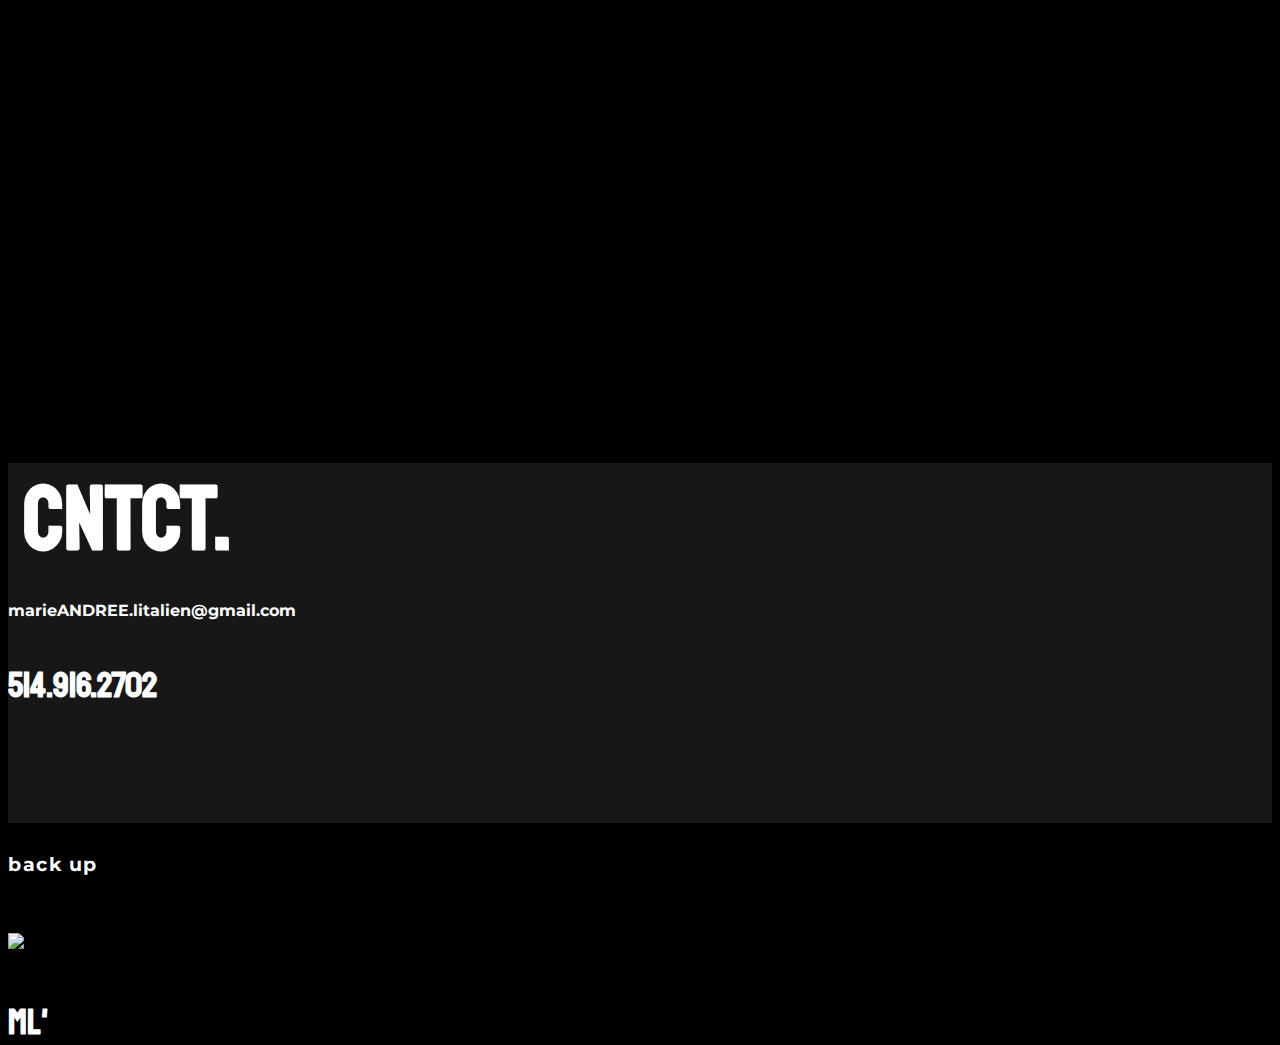
==== commit 826fbeef: "adding background bigger?" ====
--- a/index.html
+++ b/index.html
@@ -1,5 +1,5 @@
 <!DOCTYPE html>
-<html style="font-size: 10px;" lang="en">
+<html style="font-size: 10px;height: 1664px;background-size: 100%;" lang="en">
 
 <head>
     <meta charset="utf-8">
@@ -14,11 +14,13 @@
     <link rel="stylesheet" href="https://fonts.googleapis.com/css?family=Raleway:400,800,900">
     <link rel="stylesheet" href="https://fonts.googleapis.com/css?family=Staatliches">
     <link rel="stylesheet" href="assets/css/Footer-Basic.css">
+    <link rel="stylesheet" href="https://cdnjs.cloudflare.com/ajax/libs/aos/2.1.1/aos.css">
     <link rel="stylesheet" href="https://cdnjs.cloudflare.com/ajax/libs/Swiper/3.3.1/css/swiper.min.css">
     <link rel="stylesheet" href="assets/css/Navigation-Clean.css">
     <link rel="stylesheet" href="assets/css/Projects-Clean.css">
     <link rel="stylesheet" href="assets/css/Simple-Slider.css">
     <link rel="stylesheet" href="assets/css/styles.css">
+    <link rel="stylesheet" href="assets/css/Team-Grid.css">
 <!-- Global site tag (gtag.js) - Google Analytics -->
 <script async src="https://www.googletagmanager.com/gtag/js?id=UA-135043954-1"></script>
 <script>
@@ -31,79 +33,74 @@
 
 </head>
 
-<body class="text-center" style="background-color: rgb(23,23,23);background-repeat: no-repeat;background-size: cover;width: 100%;height: auto;background-image: url(&quot;assets/img/red.jpg&quot;);background-position: 0%;max-height: 881px;margin-bottom: 0px;"
+<body class="text-left text-sm-left text-md-left text-lg-left text-xl-left" style="background-color: rgb(0,0,0);background-repeat: no-repeat;background-size: auto 50%;background-image: url(&quot;assets/img/ezgif.com-optimize.gif&quot;);background-position: top;max-height: 0px;»: 0px;opacity: 1;background-attachment: initial;color: rgb(0,0,0);min-height: 0px;"
     alt="marie l'italien art">
-    <h1 class="text-uppercase text-left d-flex flex-grow-1 justify-content-center" id="home" style="font-family: Staatliches, cursive;font-size: 103px;margin: 15px;margin-top: 40px;color: rgb(255,255,255);"><strong>MARIE L'ITALIEN</strong></h1>
-    <h2 class="text-uppercase text-left d-flex flex-grow-1 justify-content-start justify-content-sm-center justify-content-md-center justify-content-lg-center justify-content-xl-center" style="font-family: Montserrat, sans-serif;font-size: 22px;margin: 15px;color: rgb(255,255,255);">artist, designer, content creator.</h2>
+    <h1 class="text-break text-uppercase d-flex flex-grow-1 justify-content-center" data-aos="fade" data-aos-duration="1500" data-aos-delay="250" id="home" style="font-family: Staatliches, cursive;font-size: 99px;margin: 0px;margin-top: 68px;color: rgb(255,255,255);margin-bottom: 25px;padding-left: 15px;padding-right: 15px;"><strong>MARIE L'ITALIEN</strong></h1>
+    <h2 class="text-uppercase text-left d-flex flex-grow-1 justify-content-start justify-content-sm-center justify-content-md-center justify-content-lg-center justify-content-xl-center" data-aos="fade" data-aos-duration="1500"
+        data-aos-delay="600" style="font-family: Montserrat, sans-serif;font-size: 22px;margin: 15px;color: rgb(255,255,255);margin-bottom: 0px;height: 10px;">artist &amp; designer</h2>
     <ul class="nav flex-column text-left d-flex justify-content-xl-center" style="font-family: Staatliches, cursive;font-size: 49px;margin-left: 15PX;margin-right: 15PX;margin-top: 50px;font-weight: 800;margin-bottom: 220px;">
-        <li class="nav-item"><a class="nav-link active text-truncate d-flex justify-content-sm-center justify-content-md-center justify-content-xl-center" href="#about" style="padding: 0;color: rgb(255,255,255);">aBOUT</a></li>
-        <li class="nav-item"><a class="nav-link d-flex justify-content-sm-center justify-content-md-center justify-content-xl-center" href="#portfolio" style="padding: 0;color: rgb(255,255,255);">PORTFOLIO</a></li>
-        <li class="nav-item"><a class="nav-link d-flex justify-content-sm-center justify-content-md-center justify-content-xl-center" href="#contact" style="padding: 0;color: rgb(255,255,255);margin-bottom: 62px;">CONTACT</a></li>
+        <li class="nav-item"><a class="nav-link active text-truncate d-flex justify-content-sm-center justify-content-md-center justify-content-xl-center" data-aos="fade" data-aos-duration="1500" data-aos-delay="650" style="padding: 0;color: rgb(255,255,255);letter-spacing: 2px;"
+                href="#about">aBOUT</a></li>
+        <li class="nav-item"><a class="nav-link d-flex justify-content-sm-center justify-content-md-center justify-content-xl-center" data-aos="fade" data-aos-duration="1500" data-aos-delay="700" style="padding: 0;color: rgb(255,255,255);letter-spacing: 2px;" href="#portfolio">PORTFOLIO</a></li>
+        <li
+            class="nav-item" style="height: 0px;"><a class="nav-link d-flex justify-content-sm-center justify-content-md-center justify-content-xl-center" data-aos="fade" data-aos-duration="1500" data-aos-delay="750" style="padding: 0;color: rgb(255,255,255);margin-bottom: 0%;letter-spacing: 2px;"
+                href="#contact">CONTACT</a></li>
     </ul>
-    <div class="jumbotron" style="height: 171px;background-color: rgba(233,236,239,0);color: #9a8885;margin-bottom: 106px;">
-        <h3 class="text-uppercase text-left d-flex flex-grow-1 justify-content-center" id="about" style="font-family: Staatliches, cursive;font-size: 94px;margin: 15px;margin-top: 95px;color: rgb(255,255,255);"><strong>about.</strong></h3>
+    <div data-bs-parallax-bg="true" style="height: 400px;background-image: url(&quot;assets/img/final_03.2.jpg&quot;);background-position: center;background-size: cover;background-repeat: no-repeat;margin-top: 35%;margin-right: 0px;"></div>
+    <div class="jumbotron" style="height: 118px;background-color: rgba(233,236,239,0);color: #9a8885;margin-bottom: 0px;margin-top: -198px;">
+        <h3 class="text-uppercase text-left d-flex flex-grow-1 justify-content-center" data-aos="fade" data-aos-duration="1500" id="about" style="font-family: Staatliches, cursive;font-size: 90px;margin: 0px;margin-top: 0px;color: rgb(255,255,255);height: 90px;margin-bottom: 0px;"><strong>about.</strong></h3>
     </div>
-    <div>
-        <div class="container">
-            <div class="row">
-                <div class="col-md-12" style="padding: 0px;"><img class="img-fluid" src="assets/img/marielitalien_introimage.jpg" style="width: 1140px;min-width: auto;max-width: 100%;" alt="marie l'italien portfolio design"></div>
-            </div>
-        </div>
-    </div>
-    <div>
+    <div style="background-color: rgba(255,255,255,0);height: 72px;"></div>
+    <div style="margin-bottom: 52px;background-color: rgba(23,23,23,1);">
         <div class="container">
             <div class="row">
                 <div class="col-md-12">
-                    <h4 class="text-left" style="font-family: Staatliches, cursive;color: rgb(255,255,255);font-size: 70px;margin-bottom: 25px;margin-top: 25px;">CURRENTLY IN MTL.</h4>
-                    <p class="text-left d-xl-flex justify-content-xl-center" style="color: rgb(255,255,255);font-size: 25px;margin-bottom: 25px;font-family: Staatliches, cursive;margin-top: 0px;padding-left: 0px;padding-right: 0px;letter-spacing: 1.5px;">Consultant for the Content and Communications Team for Ivanhoé Cambridge shopping centres to create, edit, coordinate and publish advertising material for fashion blogs and newsletters.<br></p>
-                    <p class="text-left d-xl-flex justify-content-xl-center"
-                        style="color: rgb(255,255,255);font-size: 16px;margin-bottom: 25PX;font-family: Montserrat, sans-serif;margin-top: 0px;padding-left: 0px;padding-right: 0px;">Assisted over 250 small and medium businesses setting up their presence on the Web all over Québec.&nbsp;<br><br>Whether it is giving SEO tips, setting up a Google My Business profile, photography tricks, proofing, paragraph displays,
-                        social media marketing advice and even more - now many businesses thrive in their work with their online store.&nbsp;<br></p>
-                    <p class="text-left d-flex d-xl-flex justify-content-center justify-content-xl-start" style="color: rgb(255,255,255);font-size: 25px;margin-bottom: 25px;font-family: Staatliches, cursive;margin-top: 0px;padding-left: 0px;padding-right: 0px;letter-spacing: 1.5px;">bfa in design.<br></p>
-                    <h4 class="d-lg-flex justify-content-lg-end" style="font-size: 45px;font-family: Staatliches, cursive;color: rgb(255,255,255);margin-bottom: 25px;margin-top: 25px;">PASSIONATE ARTIST.</h4>
+                    <h4 class="text-left" style="font-family: Staatliches, cursive;color: rgb(255,255,255);font-size: 70px;margin: 0px;margin-bottom: 25px;margin-top: 25px;">CURRENTLY IN MTL.</h4>
+                    <p class="text-left d-xl-flex justify-content-xl-start" style="color: rgb(255,255,255);font-size: 25px;margin-bottom: 25px;font-family: Staatliches, cursive;margin-top: 0px;padding-left: 0px;padding-right: 0px;letter-spacing: 1.5px;">likes digital art, synthwave music, RPGs and making things look nice.<br></p>
+                    <p class="text-left d-xl-flex justify-content-xl-start" style="color: rgb(255,255,255);font-size: 16px;margin-bottom: 25px;font-family: Montserrat, sans-serif;margin-top: 0px;padding-left: 0px;padding-right: 0px;">Consultant for shopping centres to create, edit, coordinate and publish advertising material for fashion blogs and newsletters.<br></p>
+                    <h4 class="d-flex float-right d-sm-flex d-md-flex d-lg-flex justify-content-start justify-content-sm-center justify-content-md-end justify-content-lg-end"
+                        data-aos="fade" data-aos-duration="1500" data-aos-delay="200" style="font-size: 35px;font-family: Staatliches, cursive;color: rgb(255,255,255);margin-bottom: 25px;margin-top: 0px;">passionate ARTIST.</h4>
+                    <h4 class="d-flex float-left d-sm-flex d-md-flex d-lg-flex justify-content-start justify-content-sm-center justify-content-md-end justify-content-lg-end" data-aos="fade" data-aos-duration="1500" data-aos-delay="200"
+                        style="font-size: 35px;font-family: Staatliches, cursive;color: rgb(255,255,255);margin-bottom: 25px;margin-top: 0px;">bfa in design.</h4>
                 </div>
             </div>
         </div>
     </div>
-    <h3 class="text-uppercase text-left d-flex flex-grow-1 justify-content-center justify-content-lg-center" id="portfolio" style="font-family: Staatliches, cursive;font-size: 124px;margin: 15px;margin-top: 95px;color: rgb(255,255,255);"><strong>prtflo.</strong></h3>
+    <h3 class="text-uppercase text-center d-flex flex-grow-1 justify-content-center justify-content-lg-center" data-aos="fade" data-aos-duration="1500" id="portfolio" style="font-family: Staatliches, cursive;font-size: 90px;margin: 0px;margin-top: 0px;color: rgb(255,255,255);margin-bottom: 28px;height: 79px;"><strong>prtflo.</strong></h3>
     <div class="container">
         <div class="row">
-            <div class="col-md-12" style="padding: 0px;padding-bottom: 35px;">
-                <p class="text-uppercase d-inline-flex d-lg-flex justify-content-lg-center" style="color: rgb(255,255,255);font-size: 45PX;font-family: Staatliches, cursive;padding-right: 0px;margin-top: 15px;margin-bottom: 15px;"><a class="text-center d-lg-flex justify-content-lg-center" href="https://www.behance.net/marielitalien" target="_blank" style="color: rgb(255,255,255);font-size: 25px;font-family: Montserrat, sans-serif;">view full</a></p>
+            <div class="col-md-12" style="padding: 0px;padding-bottom: 35px;height: 0px;margin-bottom: 25px;">
+                <p class="text-uppercase d-inline-flex d-lg-flex justify-content-lg-center" style="color: rgb(255,255,255);font-size: 25px;font-family: Staatliches, cursive;padding-right: 0px;margin-top: 0px;margin-bottom: 65px;"><a class="text-center d-lg-flex justify-content-lg-center" style="color: rgb(255,255,255);font-size: 25px;font-family: Staatliches, cursive;letter-spacing: 1,5px;margin-bottom: 75px;margin-top: 25px;" href="https://www.behance.net/marielitalien"
+                        target="_blank">click here to view full</a></p>
             </div>
         </div>
     </div>
-    <div class="simple-slider">
-        <div class="swiper-container">
-            <div class="swiper-wrapper">
-                <div class="swiper-slide" style="background-image: url(&quot;assets/img/WOMAN_2500.jpg&quot;);" alt="marie l'italien art painting"></div>
-                <div class="swiper-slide" style="background-image: url(&quot;assets/img/eloise.jpg&quot;);background-position: 100%;" alt="marie l'italien gif art"></div>
-                <div class="swiper-slide" style="background-image: url(&quot;assets/img/Artboard%201@2000x-100.jpg&quot;);background-position: center;" alt="marie l'italien illustration art"></div>
-                <div class="swiper-slide" style="background-image: url(&quot;assets/img/redandblue.jpg&quot;);background-position: center;" alt="marie l'italien illustration art"></div>
-            </div>
-            <div class="swiper-pagination" style="color: rgb(255,255,255);"></div>
-            <div class="swiper-button-prev" style="background-image: url(&quot;assets/img/back.png&quot;);background-size: 44px 44px;"></div>
-            <div class="swiper-button-next" style="background-size: 44px 44px;background-image: url(&quot;assets/img/next.png&quot;);"></div>
-        </div>
-    </div>
-    <div style="margin-top: 95px;background-color: #000000;">
+    <div class="float-left" data-bs-parallax-bg="true" style="height: 350px;background-image: url(assets/img/girl10.jpg);background-position: center;background-size: cover;margin-top: 65px;min-width: 50%;max-width: 50%;"></div>
+    <div class="d-sm-flex d-md-flex justify-content-xl-end" data-bs-parallax-bg="true" style="height: 350px;background-image: url(&quot;assets/img/fish_final-02.jpg&quot;);background-position: center;background-size: cover;margin-top: 65px;max-width: 50%;"></div>
+    <div class="d-sm-flex d-md-flex d-xl-flex align-items-center justify-content-xl-end" data-bs-parallax-bg="true" style="height: 289px;background-image: url(&quot;assets/img/Webp.net-gifmaker.gif&quot;);background-position: bottom;margin-top: 0px;min-width: 100%;max-width: 50%;background-repeat: no-repeat;background-size: cover;"></div>
+    <div class="float-left d-xl-flex justify-content-xl-start" data-bs-parallax-bg="true" style="height: 350px;background-image: url(&quot;assets/img/WOMAN_2500.jpg&quot;);background-position: bottom;background-size: cover;margin-top: 0px;min-width: 50%;max-width: 50%;"></div>
+    <div class="d-sm-flex d-md-flex justify-content-xl-end" data-bs-parallax-bg="true" style="height: 350px;background-image: url(assets/img/GirlRedRGB_2.jpg);background-position: center;background-size: cover;margin-top: 0px;max-width: 50%;"></div>
+    <div style="margin-top: 0px;background-color: rgba(23,23,23,1);">
         <div class="container">
             <div class="row">
                 <div class="col-md-12" style="height: 360px;">
-                    <h3 class="text-uppercase text-left d-flex flex-grow-1 justify-content-center" id="contact" style="font-family: Staatliches, cursive;font-size: 94px;margin: 15px;margin-top: 70px;color: rgb(255,255,255);"><strong>cntct.</strong></h3>
-                    <h4 class="text-uppercase" style="font-family: Montserrat, sans-serif;color: rgb(255,255,255);font-size: 19px;letter-spacing: 1.5px;margin-bottom: 15px;height: 38px;">marielitalien@gmail.com</h4>
-                    <h4 style="font-family: Staatliches, cursive;color: rgb(255,255,255);font-size: 35px;margin-bottom: 20px;margin-top: 15px;">514.916.2702</h4>
+                    <h3 class="text-uppercase text-left d-flex flex-grow-1 justify-content-center" data-aos="fade" data-aos-duration="1500" id="contact" style="font-family: Staatliches, cursive;font-size: 90px;margin: 15px;margin-top: 63px;color: rgb(255,255,255);margin-bottom: 25px;"><strong>cntct.</strong></h3>
+                    <h4 class="text-lowercase text-center" data-aos="fade" data-aos-duration="1500" data-aos-delay="600" style="font-family: Montserrat, sans-serif;color: rgb(255,255,255);font-size: 16px;letter-spacing: normal;margin-bottom: 25px;height: 38px;">marieANDREE.litalien@gmail.com</h4>
+                    <h4 class="text-center" data-aos="fade" data-aos-duration="1500" data-aos-delay="650" style="font-family: Staatliches, cursive;color: rgb(255,255,255);font-size: 35px;margin-bottom: 65px;margin-top: 15px;">514.916.2702</h4>
                 </div>
             </div>
         </div>
     </div>
-    <div class="footer-basic" style="background-color: rgba(255,255,255,0);">
-        <footer><img class="img-fluid" src="assets/img/namehandnoglow.gif" style="background-image: url(&quot;assets/img/namehandnoglow.gif&quot;);width: 200px;margin-bottom: 30px;" alt="marie l'italien signature">
-            <h4 class="text-uppercase" style="font-family: Montserrat, sans-serif;color: rgb(255,255,255);font-size: 19px;letter-spacing: 1.5px;margin-bottom: 40px;height: 15px;margin-top: 30px;"><a href="#" target="_top" style="color: rgb(255,255,255);text-decoration: none;">back up</a></h4>
+    <div class="footer-basic" style="background-color: rgba(0,0,0,0);">
+        <footer class="text-center">
+            <h4 class="text-uppercase" style="font-family: Montserrat, sans-serif;color: rgb(255,255,255);font-size: 19px;letter-spacing: 1.5px;margin-bottom: 65px;height: 15px;margin-top: 30px;"><a style="color: rgb(255,255,255);text-decoration: none;" href="#" target="_top">back up</a></h4><img class="img-fluid" style="width: 200px;margin-bottom: 27px;" alt="marie l'italien signature" src="assets/img/namehandnoglow.gif">
+            <h4 style="font-family: Staatliches, cursive;color: rgb(255,255,255);font-size: 35px;margin-bottom: 15px;margin-top: 25px;background-color: rgba(0,0,0,0);">ml'</h4>
         </footer>
     </div>
     <script src="assets/js/jquery.min.js"></script>
     <script src="assets/bootstrap/js/bootstrap.min.js"></script>
+    <script src="assets/js/bs-animation.js"></script>
+    <script src="https://cdnjs.cloudflare.com/ajax/libs/aos/2.1.1/aos.js"></script>
     <script src="https://cdnjs.cloudflare.com/ajax/libs/Swiper/3.3.1/js/swiper.jquery.min.js"></script>
     <script src="assets/js/Simple-Slider.js"></script>
 </body>
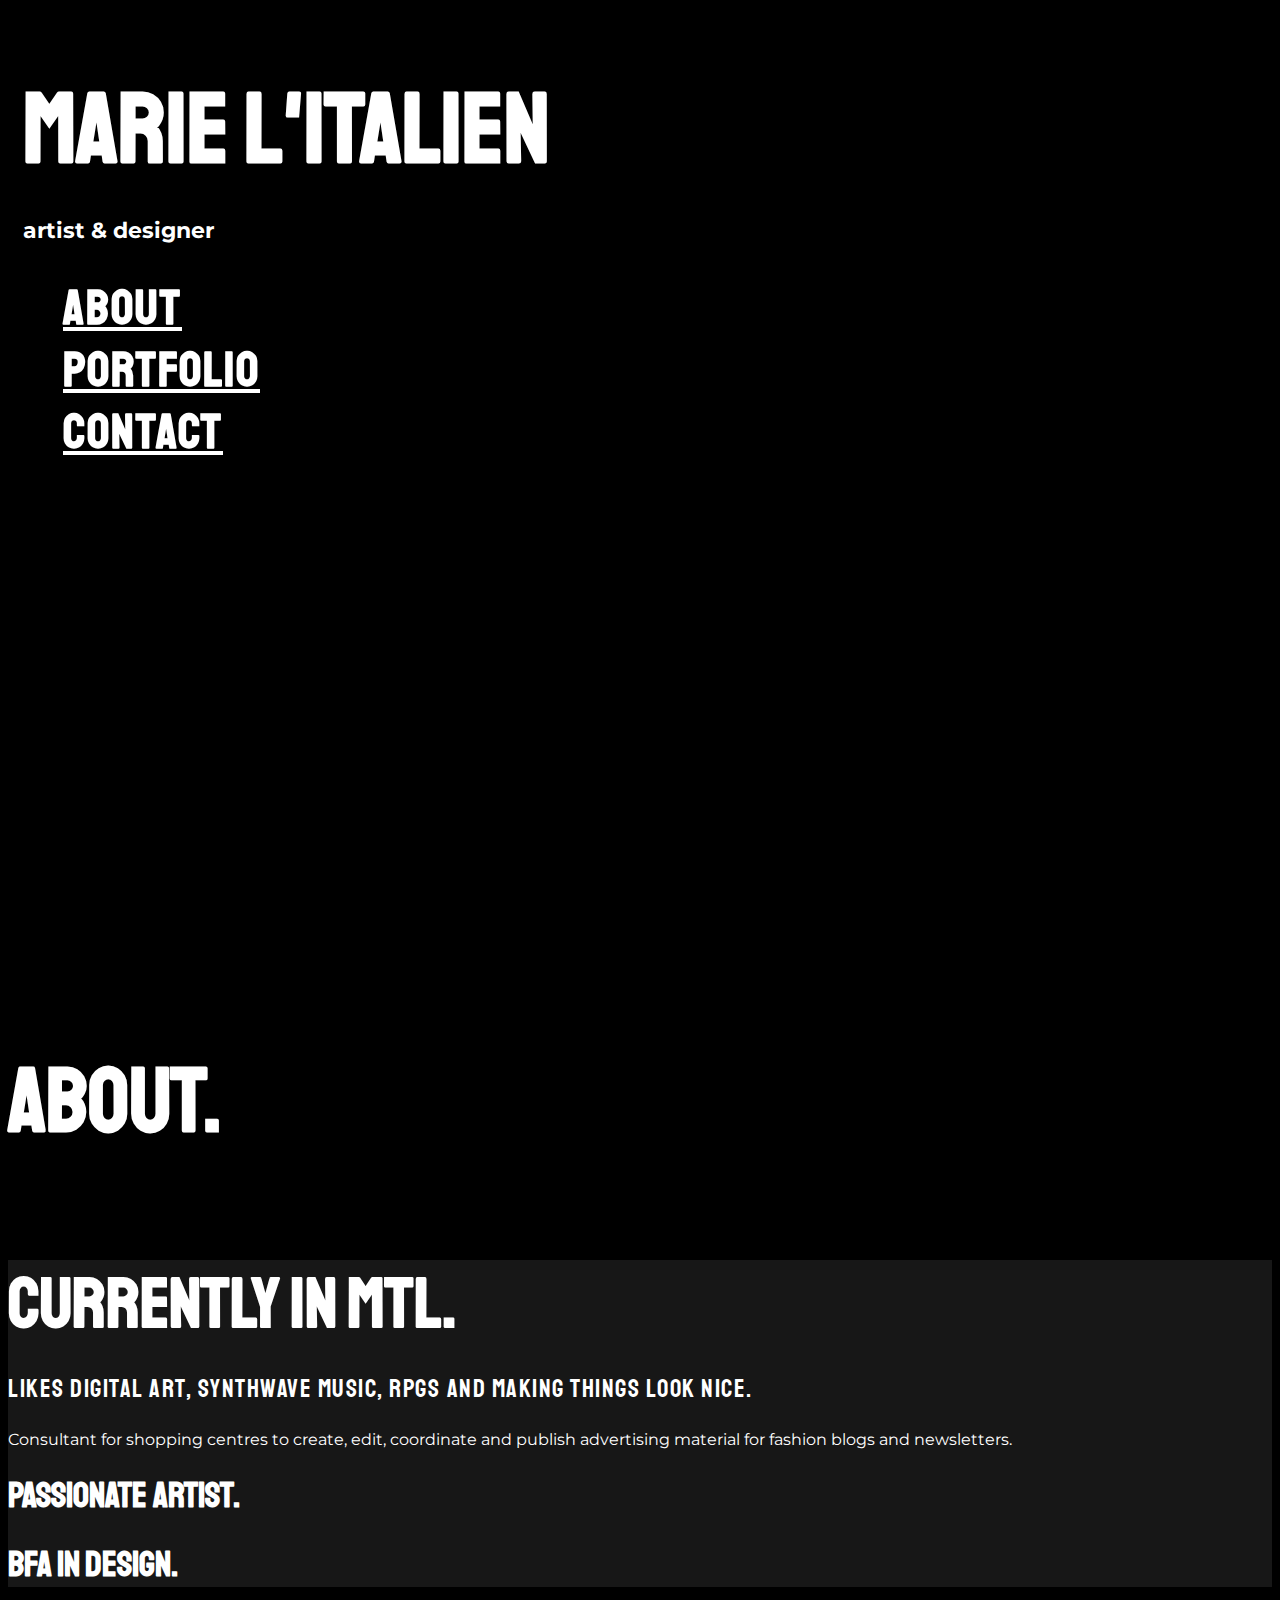
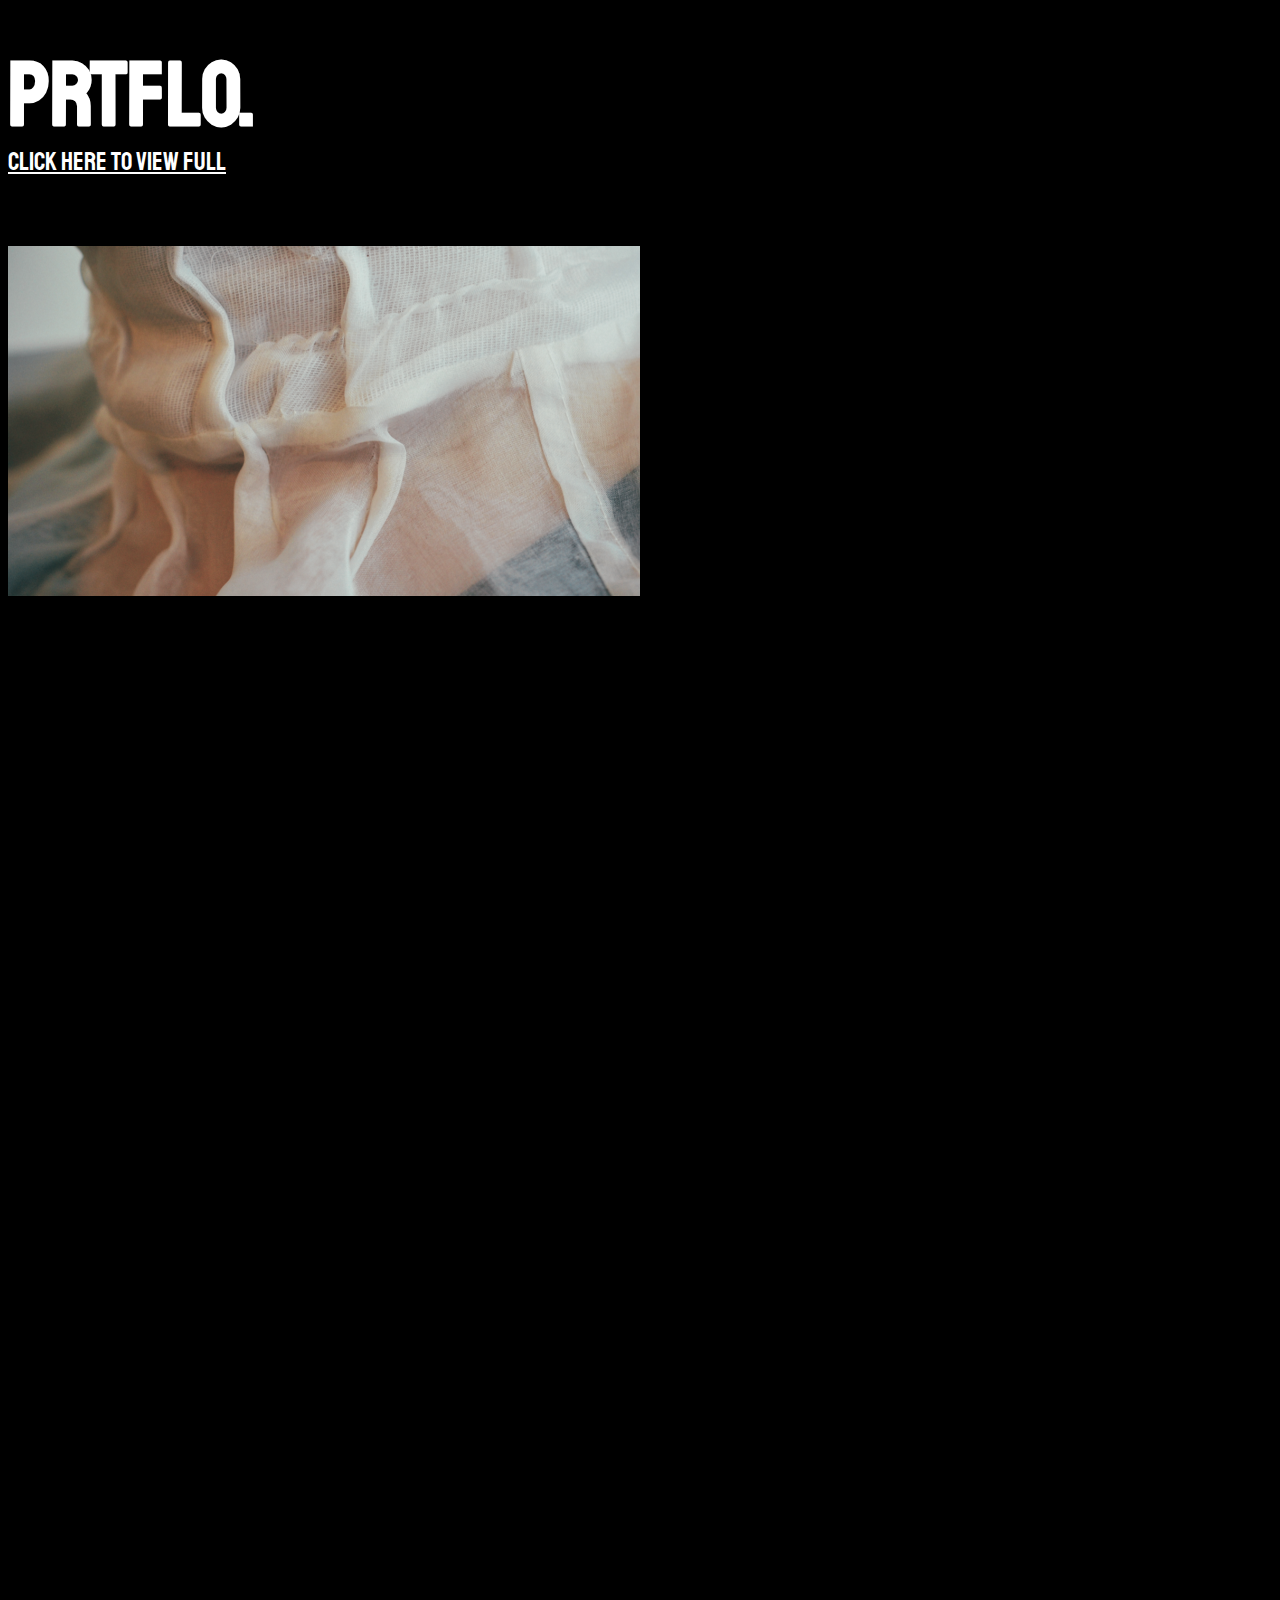
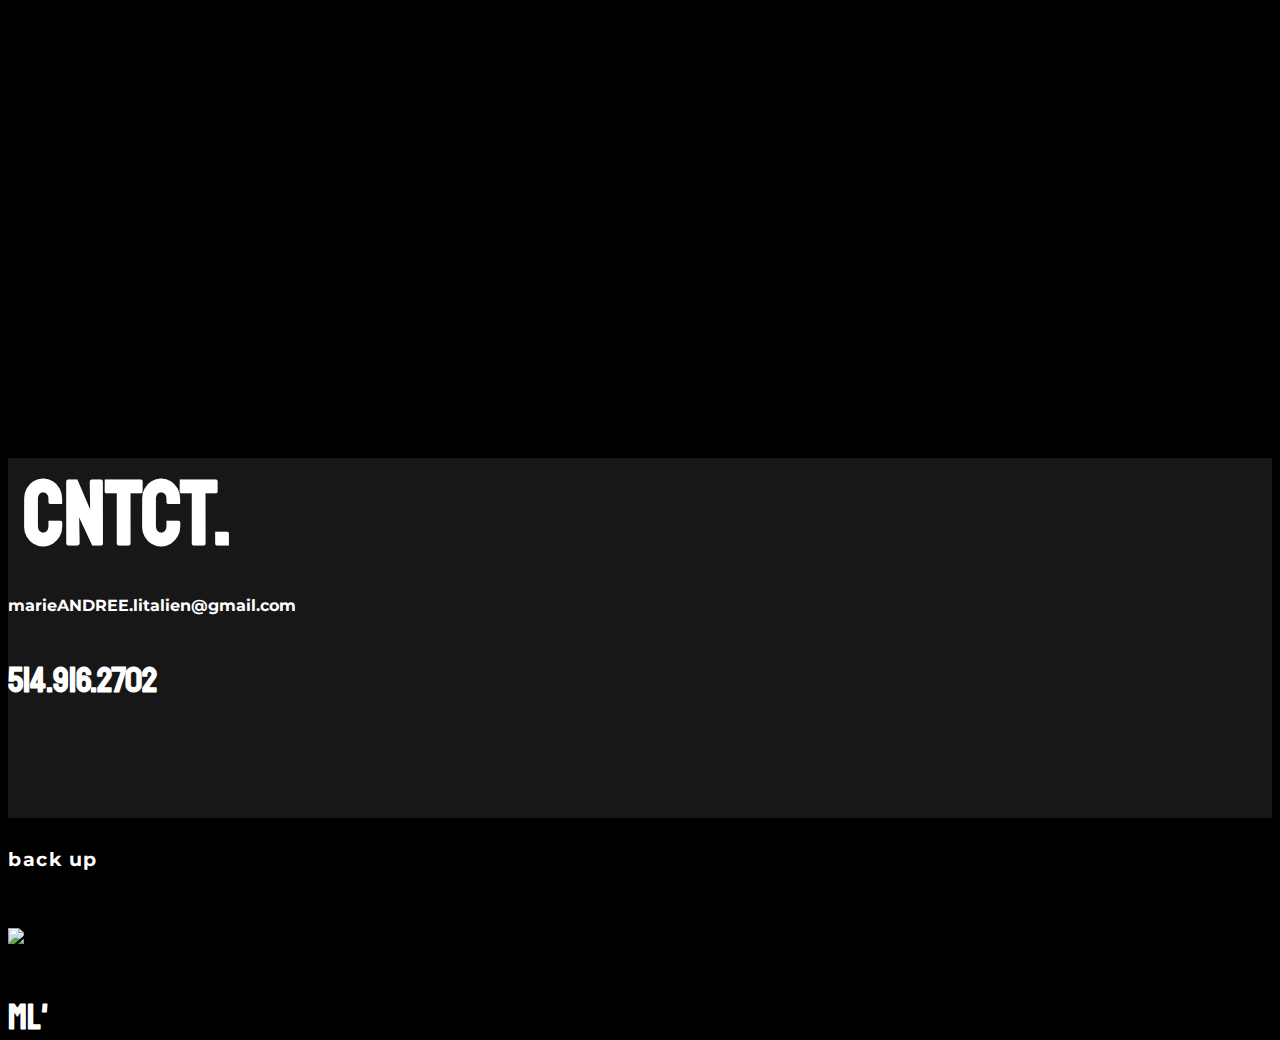
==== commit 3d9eac59: "dELETRE AND RESTORE." ====
--- a/index.html
+++ b/index.html
@@ -33,7 +33,7 @@
 
 </head>
 
-<body class="text-left text-sm-left text-md-left text-lg-left text-xl-left" style="background-color: rgb(0,0,0);background-repeat: no-repeat;background-size: auto 50%;background-image: url(&quot;assets/img/ezgif.com-optimize.gif&quot;);background-position: top;max-height: 0px;»: 0px;opacity: 1;background-attachment: initial;color: rgb(0,0,0);min-height: 0px;"
+<body class="text-left text-sm-left text-md-left text-lg-left text-xl-left" style="background-color: rgb(0,0,0);background-repeat: no-repeat;background-size: auto 80%;background-position: top;max-height: 0px;»: 0px;opacity: 1;background-attachment: initial;color: rgb(0,0,0);min-height: 0px;background-image: url(&quot;assets/img/testingback3.jpg&quot;);"
     alt="marie l'italien art">
     <h1 class="text-break text-uppercase d-flex flex-grow-1 justify-content-center" data-aos="fade" data-aos-duration="1500" data-aos-delay="250" id="home" style="font-family: Staatliches, cursive;font-size: 99px;margin: 0px;margin-top: 68px;color: rgb(255,255,255);margin-bottom: 25px;padding-left: 15px;padding-right: 15px;"><strong>MARIE L'ITALIEN</strong></h1>
     <h2 class="text-uppercase text-left d-flex flex-grow-1 justify-content-start justify-content-sm-center justify-content-md-center justify-content-lg-center justify-content-xl-center" data-aos="fade" data-aos-duration="1500"
@@ -75,9 +75,9 @@
             </div>
         </div>
     </div>
-    <div class="float-left" data-bs-parallax-bg="true" style="height: 350px;background-image: url(assets/img/girl10.jpg);background-position: center;background-size: cover;margin-top: 65px;min-width: 50%;max-width: 50%;"></div>
+    <div class="float-left" data-bs-parallax-bg="true" style="height: 350px;background-image: url(&quot;assets/img/Screen%20Shot%202019-03-02%20at%209.08.01%20PM.png&quot;);background-position: center;background-size: cover;margin-top: 65px;min-width: 50%;max-width: 50%;"></div>
     <div class="d-sm-flex d-md-flex justify-content-xl-end" data-bs-parallax-bg="true" style="height: 350px;background-image: url(&quot;assets/img/fish_final-02.jpg&quot;);background-position: center;background-size: cover;margin-top: 65px;max-width: 50%;"></div>
-    <div class="d-sm-flex d-md-flex d-xl-flex align-items-center justify-content-xl-end" data-bs-parallax-bg="true" style="height: 289px;background-image: url(&quot;assets/img/Webp.net-gifmaker.gif&quot;);background-position: bottom;margin-top: 0px;min-width: 100%;max-width: 50%;background-repeat: no-repeat;background-size: cover;"></div>
+    <div class="d-sm-flex d-md-flex d-xl-flex align-items-center justify-content-xl-end" data-bs-parallax-bg="true" style="height: 284px;background-image: url(&quot;assets/img/gif_header_2.gif&quot;);background-position: bottom;margin-top: 0px;min-width: 100%;max-width: 50%;background-repeat: no-repeat;background-size: cover;max-height: 284px;"></div>
     <div class="float-left d-xl-flex justify-content-xl-start" data-bs-parallax-bg="true" style="height: 350px;background-image: url(&quot;assets/img/WOMAN_2500.jpg&quot;);background-position: bottom;background-size: cover;margin-top: 0px;min-width: 50%;max-width: 50%;"></div>
     <div class="d-sm-flex d-md-flex justify-content-xl-end" data-bs-parallax-bg="true" style="height: 350px;background-image: url(assets/img/GirlRedRGB_2.jpg);background-position: center;background-size: cover;margin-top: 0px;max-width: 50%;"></div>
     <div style="margin-top: 0px;background-color: rgba(23,23,23,1);">
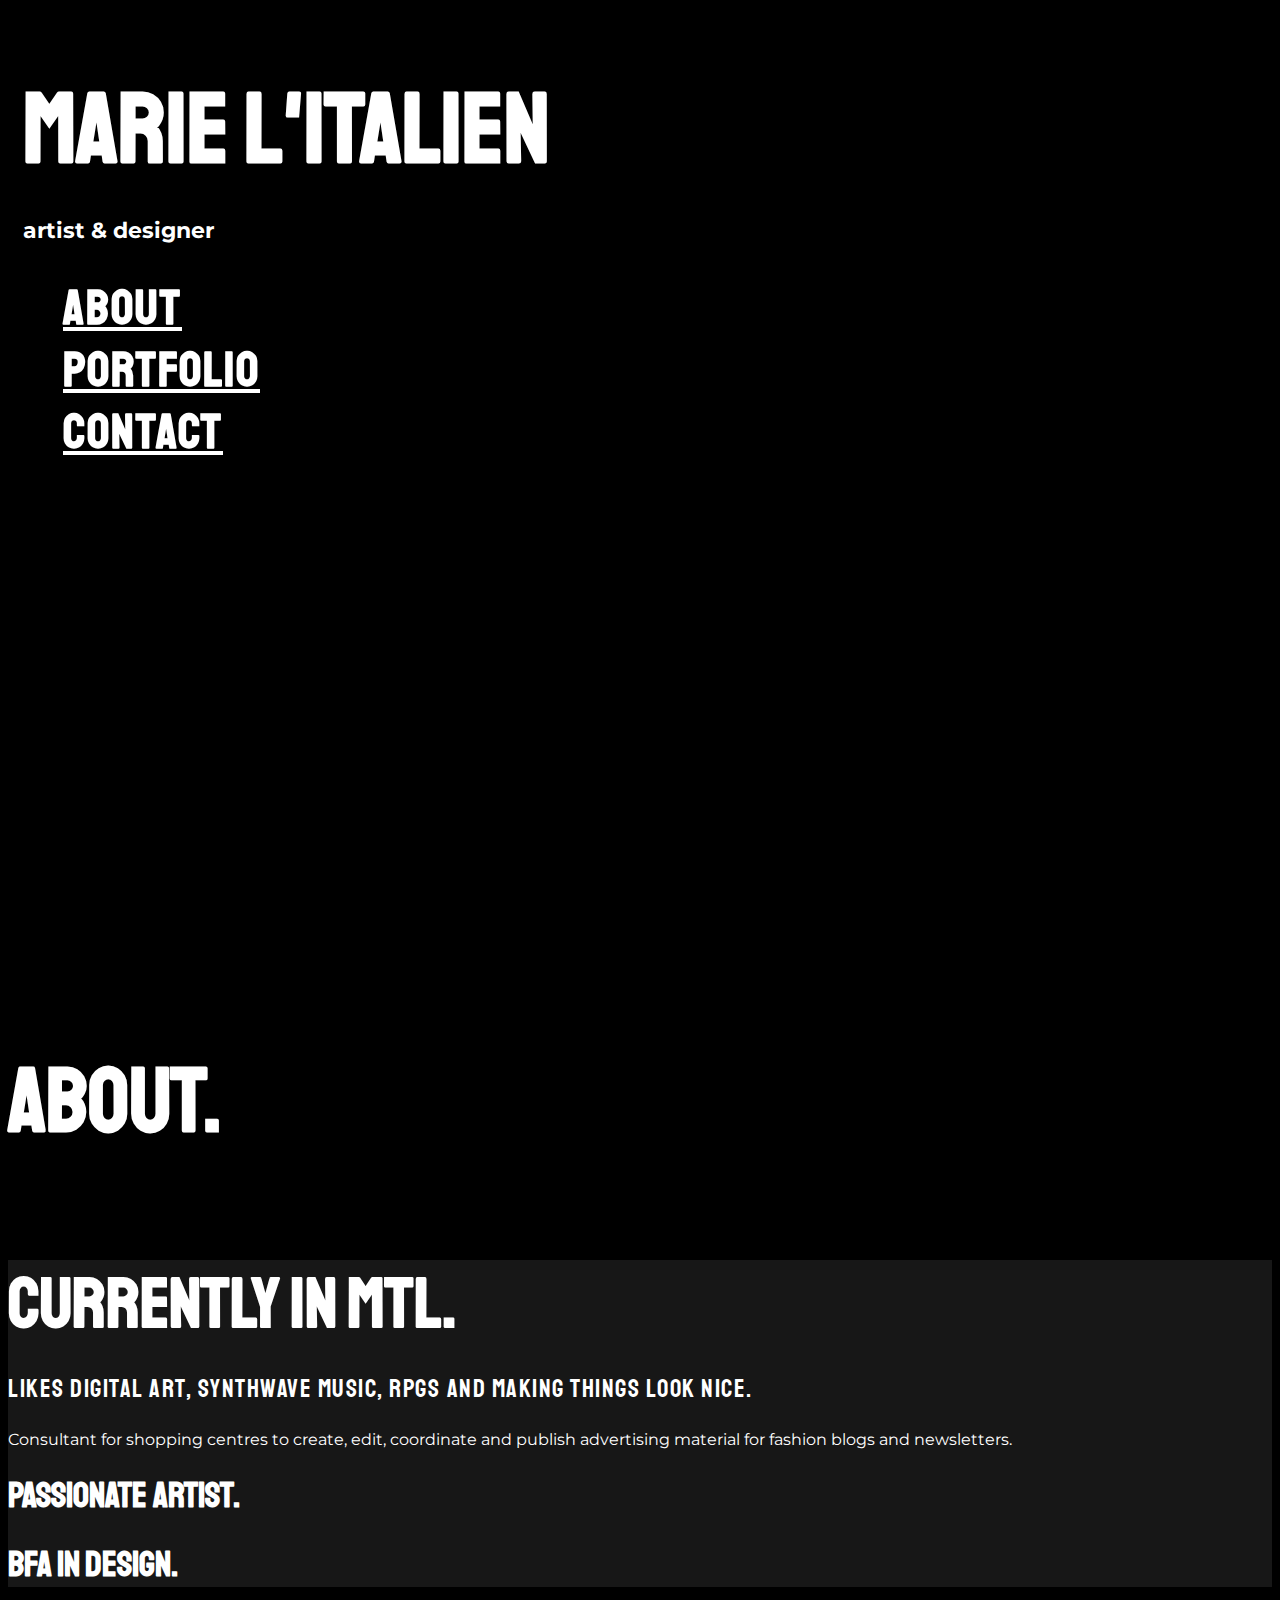
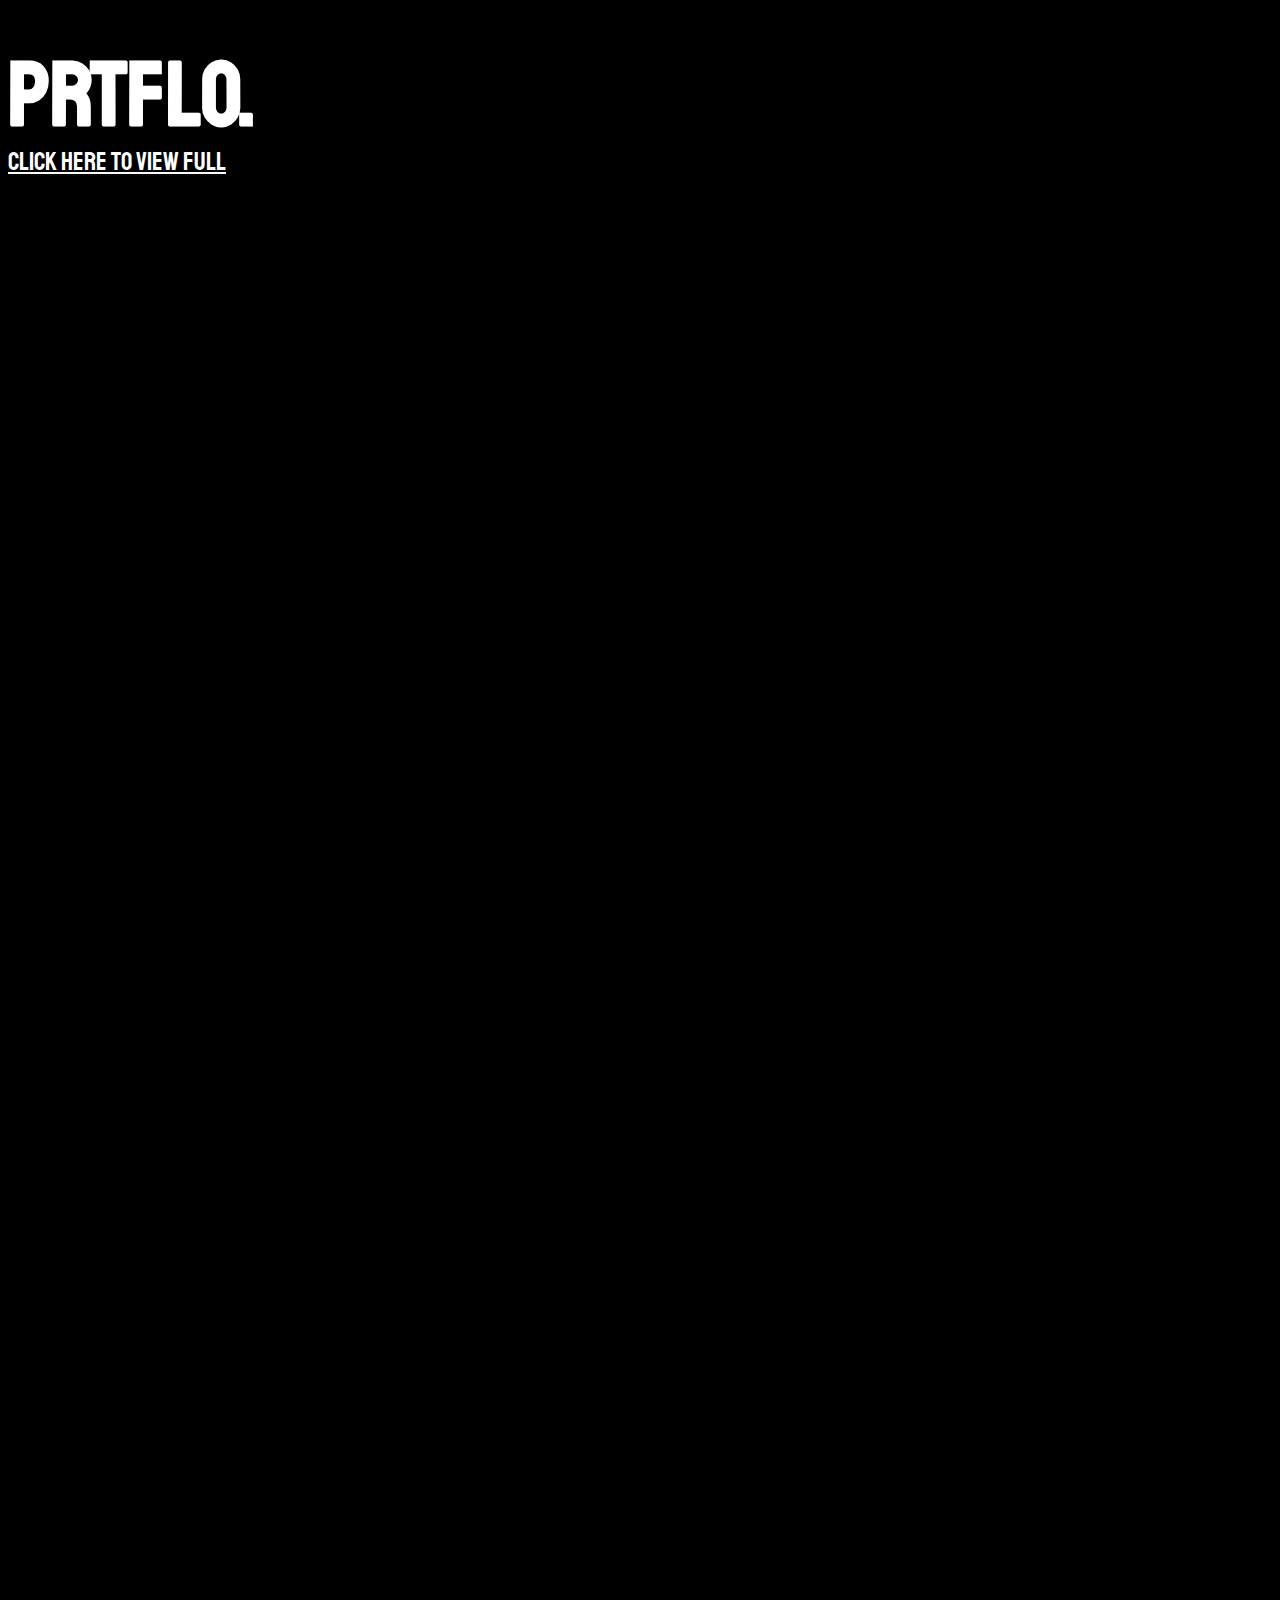
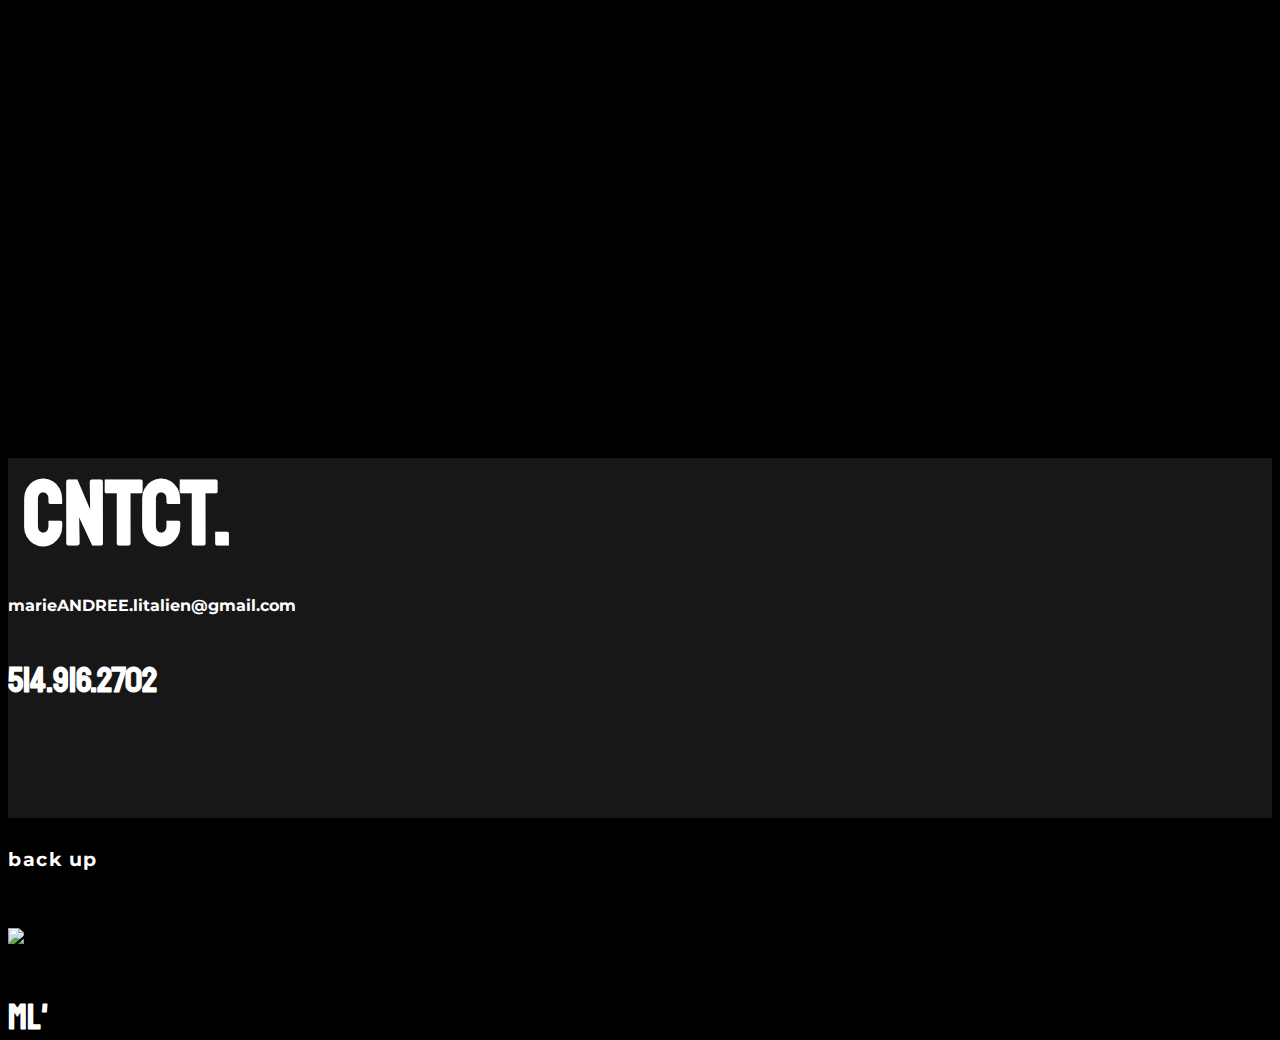
==== commit 2443f415: "french" ====
--- a/index.html
+++ b/index.html
@@ -75,9 +75,9 @@
             </div>
         </div>
     </div>
-    <div class="float-left" data-bs-parallax-bg="true" style="height: 350px;background-image: url(&quot;assets/img/Screen%20Shot%202019-03-02%20at%209.08.01%20PM.png&quot;);background-position: center;background-size: cover;margin-top: 65px;min-width: 50%;max-width: 50%;"></div>
+    <div class="float-left" data-bs-parallax-bg="true" style="height: 350px;background-image: url(&quot;assets/img/eloise.jpg&quot;);background-position: center;background-size: cover;margin-top: 65px;min-width: 50%;max-width: 50%;"></div>
     <div class="d-sm-flex d-md-flex justify-content-xl-end" data-bs-parallax-bg="true" style="height: 350px;background-image: url(&quot;assets/img/fish_final-02.jpg&quot;);background-position: center;background-size: cover;margin-top: 65px;max-width: 50%;"></div>
-    <div class="d-sm-flex d-md-flex d-xl-flex align-items-center justify-content-xl-end" data-bs-parallax-bg="true" style="height: 284px;background-image: url(&quot;assets/img/gif_header_2.gif&quot;);background-position: bottom;margin-top: 0px;min-width: 100%;max-width: 50%;background-repeat: no-repeat;background-size: cover;max-height: 284px;"></div>
+    <div class="d-sm-flex d-md-flex d-xl-flex align-items-center justify-content-xl-end" data-bs-parallax-bg="true" style="height: 284px;background-image: url(&quot;assets/img/Webp.net-gifmaker2.gif&quot;);background-position: bottom;margin-top: 0px;min-width: 100%;max-width: 50%;background-repeat: no-repeat;background-size: cover;max-height: 284px;"></div>
     <div class="float-left d-xl-flex justify-content-xl-start" data-bs-parallax-bg="true" style="height: 350px;background-image: url(&quot;assets/img/WOMAN_2500.jpg&quot;);background-position: bottom;background-size: cover;margin-top: 0px;min-width: 50%;max-width: 50%;"></div>
     <div class="d-sm-flex d-md-flex justify-content-xl-end" data-bs-parallax-bg="true" style="height: 350px;background-image: url(assets/img/GirlRedRGB_2.jpg);background-position: center;background-size: cover;margin-top: 0px;max-width: 50%;"></div>
     <div style="margin-top: 0px;background-color: rgba(23,23,23,1);">
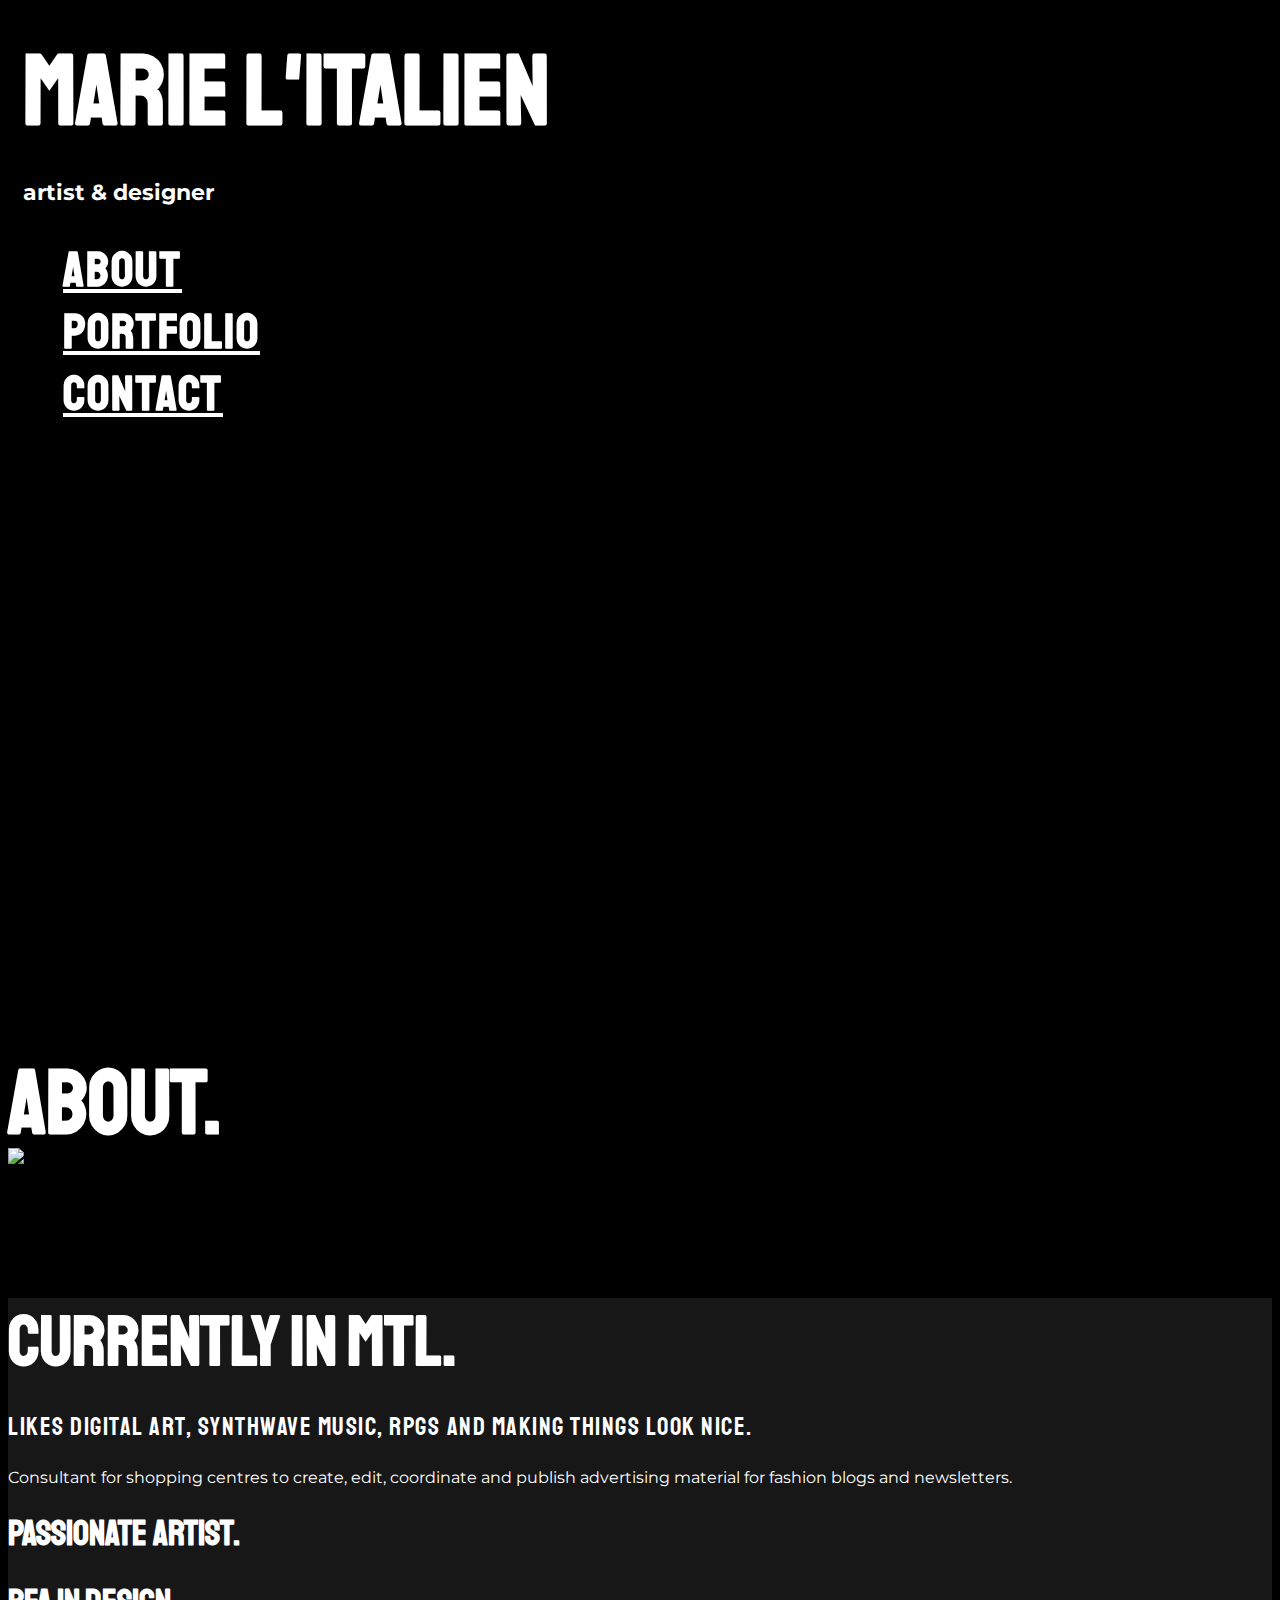
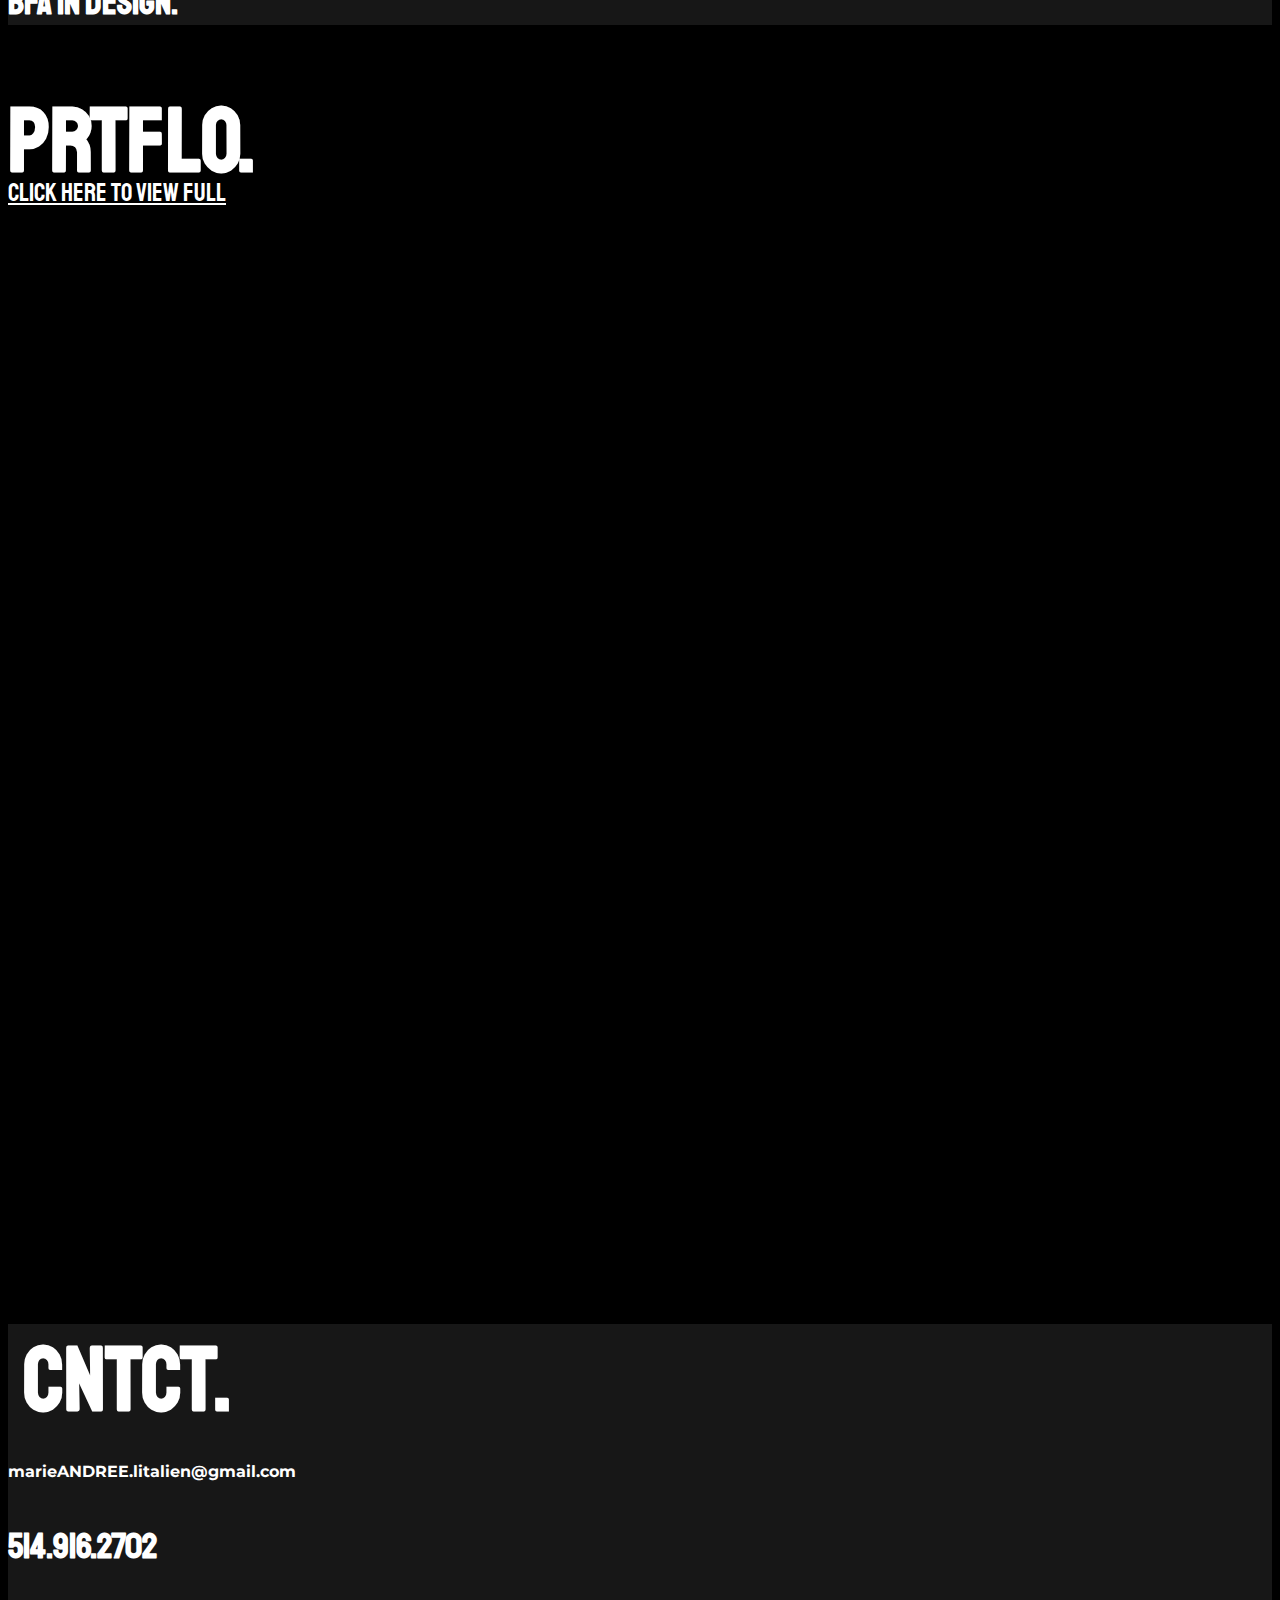
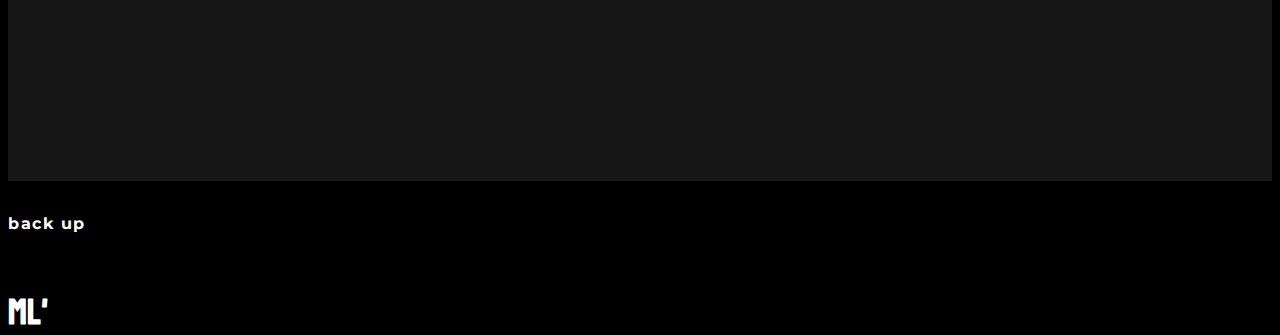
==== commit f3dfc981: "txt wrap" ====
--- a/index.html
+++ b/index.html
@@ -10,6 +10,7 @@
     <link rel="icon" type="image/png" sizes="61x61" href="assets/img/ML_60PX-03.png">
     <link rel="icon" type="image/png" sizes="217x216" href="assets/img/ML_1-01.png">
     <link rel="stylesheet" href="assets/bootstrap/css/bootstrap.min.css">
+    <link rel="stylesheet" href="assets/fonts/fontawesome-all.min.css">
     <link rel="stylesheet" href="https://fonts.googleapis.com/css?family=Montserrat:400,700,800,900">
     <link rel="stylesheet" href="https://fonts.googleapis.com/css?family=Raleway:400,800,900">
     <link rel="stylesheet" href="https://fonts.googleapis.com/css?family=Staatliches">
@@ -19,6 +20,7 @@
     <link rel="stylesheet" href="assets/css/Navigation-Clean.css">
     <link rel="stylesheet" href="assets/css/Projects-Clean.css">
     <link rel="stylesheet" href="assets/css/Simple-Slider.css">
+    <link rel="stylesheet" href="assets/css/Social-Icons.css">
     <link rel="stylesheet" href="assets/css/styles.css">
     <link rel="stylesheet" href="assets/css/Team-Grid.css">
 <!-- Global site tag (gtag.js) - Google Analytics -->
@@ -35,7 +37,7 @@
 
 <body class="text-left text-sm-left text-md-left text-lg-left text-xl-left" style="background-color: rgb(0,0,0);background-repeat: no-repeat;background-size: auto 80%;background-position: top;max-height: 0px;»: 0px;opacity: 1;background-attachment: initial;color: rgb(0,0,0);min-height: 0px;background-image: url(&quot;assets/img/testingback3.jpg&quot;);"
     alt="marie l'italien art">
-    <h1 class="text-break text-uppercase d-flex flex-grow-1 justify-content-center" data-aos="fade" data-aos-duration="1500" data-aos-delay="250" id="home" style="font-family: Staatliches, cursive;font-size: 99px;margin: 0px;margin-top: 68px;color: rgb(255,255,255);margin-bottom: 25px;padding-left: 15px;padding-right: 15px;"><strong>MARIE L'ITALIEN</strong></h1>
+    <h1 class="text-uppercase d-flex flex-grow-0 justify-content-center mt-auto justify-content-lg-center" data-aos="fade" data-aos-duration="1500" data-aos-delay="250" id="home" style="font-family: Staatliches, cursive;font-size: 99px;margin: 0px;margin-top: 30px;color: rgb(255,255,255);margin-bottom: 25px;padding-left: 15px;padding-right: 15px;"><strong>MARIE L'ITALIEN</strong></h1>
     <h2 class="text-uppercase text-left d-flex flex-grow-1 justify-content-start justify-content-sm-center justify-content-md-center justify-content-lg-center justify-content-xl-center" data-aos="fade" data-aos-duration="1500"
         data-aos-delay="600" style="font-family: Montserrat, sans-serif;font-size: 22px;margin: 15px;color: rgb(255,255,255);margin-bottom: 0px;height: 10px;">artist &amp; designer</h2>
     <ul class="nav flex-column text-left d-flex justify-content-xl-center" style="font-family: Staatliches, cursive;font-size: 49px;margin-left: 15PX;margin-right: 15PX;margin-top: 50px;font-weight: 800;margin-bottom: 220px;">
@@ -46,44 +48,45 @@
             class="nav-item" style="height: 0px;"><a class="nav-link d-flex justify-content-sm-center justify-content-md-center justify-content-xl-center" data-aos="fade" data-aos-duration="1500" data-aos-delay="750" style="padding: 0;color: rgb(255,255,255);margin-bottom: 0%;letter-spacing: 2px;"
                 href="#contact">CONTACT</a></li>
     </ul>
-    <div data-bs-parallax-bg="true" style="height: 400px;background-image: url(&quot;assets/img/final_03.2.jpg&quot;);background-position: center;background-size: cover;background-repeat: no-repeat;margin-top: 35%;margin-right: 0px;"></div>
-    <div class="jumbotron" style="height: 118px;background-color: rgba(233,236,239,0);color: #9a8885;margin-bottom: 0px;margin-top: -198px;">
+    <div data-bs-parallax-bg="true" style="height: 440px;background-image: url(&quot;assets/img/final_03.2.jpg&quot;);background-position: center;background-size: cover;background-repeat: no-repeat;margin-top: 35%;margin-right: 0px;"></div>
+    <div class="jumbotron" style="height: 118px;background-color: rgba(233,236,239,0);color: #9a8885;margin-bottom: -17px;margin-top: -198px;">
         <h3 class="text-uppercase text-left d-flex flex-grow-1 justify-content-center" data-aos="fade" data-aos-duration="1500" id="about" style="font-family: Staatliches, cursive;font-size: 90px;margin: 0px;margin-top: 0px;color: rgb(255,255,255);height: 90px;margin-bottom: 0px;"><strong>about.</strong></h3>
     </div>
-    <div style="background-color: rgba(255,255,255,0);height: 72px;"></div>
-    <div style="margin-bottom: 52px;background-color: rgba(23,23,23,1);">
+    <div class="container" style="height: 7px;"><img class="img-fluid d-flex justify-content-center align-content-center" data-aos="fade" data-aos-duration="1500" data-aos-delay="250" style="width: 265px;margin-bottom: 27px;margin-left: auto;margin-right: auto;" alt="marie l'italien signature"
+            src="assets/img/namehandnoglow.gif"></div>
+    <div class="flex-shrink-1 justify-content-center align-items-center align-content-center align-self-center" style="background-color: rgba(255,255,255,0);height: 90px;align-content: center;align-items: center;"></div>
+    <div style="margin-bottom: 52px;background-color: rgba(23,23,23,1);height: 50% ;">
         <div class="container">
             <div class="row">
                 <div class="col-md-12">
-                    <h4 class="text-left" style="font-family: Staatliches, cursive;color: rgb(255,255,255);font-size: 70px;margin: 0px;margin-bottom: 25px;margin-top: 25px;">CURRENTLY IN MTL.</h4>
+                    <h4 class="text-left" style="font-family: Staatliches, cursive;color: rgb(255,255,255);font-size: 70px;margin: 0px;margin-bottom: 25px;margin-top: 53px;">CURRENTLY IN MTL.</h4>
                     <p class="text-left d-xl-flex justify-content-xl-start" style="color: rgb(255,255,255);font-size: 25px;margin-bottom: 25px;font-family: Staatliches, cursive;margin-top: 0px;padding-left: 0px;padding-right: 0px;letter-spacing: 1.5px;">likes digital art, synthwave music, RPGs and making things look nice.<br></p>
                     <p class="text-left d-xl-flex justify-content-xl-start" style="color: rgb(255,255,255);font-size: 16px;margin-bottom: 25px;font-family: Montserrat, sans-serif;margin-top: 0px;padding-left: 0px;padding-right: 0px;">Consultant for shopping centres to create, edit, coordinate and publish advertising material for fashion blogs and newsletters.<br></p>
                     <h4 class="d-flex float-right d-sm-flex d-md-flex d-lg-flex justify-content-start justify-content-sm-center justify-content-md-end justify-content-lg-end"
                         data-aos="fade" data-aos-duration="1500" data-aos-delay="200" style="font-size: 35px;font-family: Staatliches, cursive;color: rgb(255,255,255);margin-bottom: 25px;margin-top: 0px;">passionate ARTIST.</h4>
                     <h4 class="d-flex float-left d-sm-flex d-md-flex d-lg-flex justify-content-start justify-content-sm-center justify-content-md-end justify-content-lg-end" data-aos="fade" data-aos-duration="1500" data-aos-delay="200"
-                        style="font-size: 35px;font-family: Staatliches, cursive;color: rgb(255,255,255);margin-bottom: 25px;margin-top: 0px;">bfa in design.</h4>
+                        style="font-size: 35px;font-family: Staatliches, cursive;color: rgb(255,255,255);margin-bottom: 60px;margin-top: 0px;">bfa in design.</h4>
                 </div>
             </div>
         </div>
     </div>
-    <h3 class="text-uppercase text-center d-flex flex-grow-1 justify-content-center justify-content-lg-center" data-aos="fade" data-aos-duration="1500" id="portfolio" style="font-family: Staatliches, cursive;font-size: 90px;margin: 0px;margin-top: 0px;color: rgb(255,255,255);margin-bottom: 28px;height: 79px;"><strong>prtflo.</strong></h3>
+    <h3 class="text-uppercase text-center d-flex flex-grow-1 justify-content-center justify-content-lg-center" data-aos="fade" data-aos-duration="1500" id="portfolio" style="font-family: Staatliches, cursive;font-size: 90px;margin: 0px;margin-top: 0px;color: rgb(255,255,255);margin-bottom: 0px;height: 92px;"><strong>prtflo.</strong></h3>
     <div class="container">
         <div class="row">
-            <div class="col-md-12" style="padding: 0px;padding-bottom: 35px;height: 0px;margin-bottom: 25px;">
-                <p class="text-uppercase d-inline-flex d-lg-flex justify-content-lg-center" style="color: rgb(255,255,255);font-size: 25px;font-family: Staatliches, cursive;padding-right: 0px;margin-top: 0px;margin-bottom: 65px;"><a class="text-center d-lg-flex justify-content-lg-center" style="color: rgb(255,255,255);font-size: 25px;font-family: Staatliches, cursive;letter-spacing: 1,5px;margin-bottom: 75px;margin-top: 25px;" href="https://www.behance.net/marielitalien"
-                        target="_blank">click here to view full</a></p>
+            <div class="col-md-12 text-center" style="padding: 0px;padding-bottom: 35px;height: 0px;margin-bottom: 25px;">
+                <p class="text-uppercase d-inline-flex d-lg-flex justify-content-lg-center" style="color: rgb(255,255,255);font-size: 25px;font-family: Staatliches, cursive;padding-right: 0px;margin-top: 0px;margin-bottom: 65px;"><a class="text-center text-sm-center text-md-center text-lg-center text-xl-center d-flex d-lg-flex justify-content-center justify-content-lg-center" style="color: rgb(255,255,255);font-size: 25px;font-family: Staatliches, cursive;letter-spacing: 1,5px;margin-bottom: 75px;margin-top: 25px;"
+                        href="https://www.behance.net/marielitalien" target="_blank">click here to view full</a></p>
             </div>
         </div>
     </div>
-    <div class="float-left" data-bs-parallax-bg="true" style="height: 350px;background-image: url(&quot;assets/img/eloise.jpg&quot;);background-position: center;background-size: cover;margin-top: 65px;min-width: 50%;max-width: 50%;"></div>
-    <div class="d-sm-flex d-md-flex justify-content-xl-end" data-bs-parallax-bg="true" style="height: 350px;background-image: url(&quot;assets/img/fish_final-02.jpg&quot;);background-position: center;background-size: cover;margin-top: 65px;max-width: 50%;"></div>
-    <div class="d-sm-flex d-md-flex d-xl-flex align-items-center justify-content-xl-end" data-bs-parallax-bg="true" style="height: 284px;background-image: url(&quot;assets/img/Webp.net-gifmaker2.gif&quot;);background-position: bottom;margin-top: 0px;min-width: 100%;max-width: 50%;background-repeat: no-repeat;background-size: cover;max-height: 284px;"></div>
-    <div class="float-left d-xl-flex justify-content-xl-start" data-bs-parallax-bg="true" style="height: 350px;background-image: url(&quot;assets/img/WOMAN_2500.jpg&quot;);background-position: bottom;background-size: cover;margin-top: 0px;min-width: 50%;max-width: 50%;"></div>
-    <div class="d-sm-flex d-md-flex justify-content-xl-end" data-bs-parallax-bg="true" style="height: 350px;background-image: url(assets/img/GirlRedRGB_2.jpg);background-position: center;background-size: cover;margin-top: 0px;max-width: 50%;"></div>
-    <div style="margin-top: 0px;background-color: rgba(23,23,23,1);">
+    <div class="d-sm-flex d-md-flex d-xl-flex align-items-center justify-content-xl-end" data-bs-parallax-bg="true" style="height: 247px;background-image: url(&quot;assets/img/eloise.jpg&quot;);background-position: center;margin-top: 61px;min-width: 100%;max-width: 50%;background-repeat: no-repeat;background-size: cover;max-height: 284px;"></div>
+    <div class="d-sm-flex d-md-flex d-xl-flex align-items-center justify-content-xl-end" data-bs-parallax-bg="true" style="height: 247px;background-image: url(&quot;assets/img/fish_final-02.jpg&quot;);background-position: center;margin-top: 0px;min-width: 100%;max-width: 50%;background-repeat: no-repeat;background-size: cover;max-height: 284px;"></div>
+    <div class="d-sm-flex d-md-flex d-xl-flex align-items-center justify-content-xl-end" data-bs-parallax-bg="true" style="height: 247px;background-image: url(&quot;assets/img/woman_2.jpg&quot;);background-position: top;margin-top: 0px;min-width: 100%;max-width: 50%;background-repeat: no-repeat;background-size: cover;max-height: 284px;"></div>
+    <div class="d-sm-flex d-md-flex d-xl-flex align-items-center justify-content-xl-end" data-bs-parallax-bg="true" style="height: 247px;background-image: url(&quot;assets/img/GirlRedRGB_2.jpg&quot;);background-position: top;margin-top: 0px;min-width: 100%;max-width: 50%;background-repeat: no-repeat;background-size: cover;max-height: 284px;"></div>
+    <div style="margin-top: 0px;background-color: rgba(23,23,23,1);height: 320px;">
         <div class="container">
             <div class="row">
-                <div class="col-md-12" style="height: 360px;">
+                <div class="col-md-12" style="height: 320px;">
                     <h3 class="text-uppercase text-left d-flex flex-grow-1 justify-content-center" data-aos="fade" data-aos-duration="1500" id="contact" style="font-family: Staatliches, cursive;font-size: 90px;margin: 15px;margin-top: 63px;color: rgb(255,255,255);margin-bottom: 25px;"><strong>cntct.</strong></h3>
                     <h4 class="text-lowercase text-center" data-aos="fade" data-aos-duration="1500" data-aos-delay="600" style="font-family: Montserrat, sans-serif;color: rgb(255,255,255);font-size: 16px;letter-spacing: normal;margin-bottom: 25px;height: 38px;">marieANDREE.litalien@gmail.com</h4>
                     <h4 class="text-center" data-aos="fade" data-aos-duration="1500" data-aos-delay="650" style="font-family: Staatliches, cursive;color: rgb(255,255,255);font-size: 35px;margin-bottom: 65px;margin-top: 15px;">514.916.2702</h4>
@@ -91,9 +94,13 @@
             </div>
         </div>
     </div>
-    <div class="footer-basic" style="background-color: rgba(0,0,0,0);">
+    <div class="social-icons" style="background-color: rgba(23,23,23,1);padding-top: 7px;height: 130px;"><a href="#"></a><a href="https://www.facebook.com/marielitalien"><i class="fab fa-facebook" data-aos="fade" data-aos-duration="1500" data-aos-delay="700"></i></a><a href="https://www.instagram.com/marielitalien/"><i class="fab fa-instagram" data-aos="fade" data-aos-duration="1500" data-aos-delay="700"></i></a>
+        <a
+            href="https://www.behance.net/marielitalien"><i class="fab fa-behance" data-aos="fade" data-aos-duration="1500" data-aos-delay="700"></i></a>
+    </div>
+    <div class="footer-basic" style="background-color: rgba(0,0,0,0);background-image: url(&quot;assets/img/purpleguy.gif&quot;);background-size: cover;">
         <footer class="text-center">
-            <h4 class="text-uppercase" style="font-family: Montserrat, sans-serif;color: rgb(255,255,255);font-size: 19px;letter-spacing: 1.5px;margin-bottom: 65px;height: 15px;margin-top: 30px;"><a style="color: rgb(255,255,255);text-decoration: none;" href="#" target="_top">back up</a></h4><img class="img-fluid" style="width: 200px;margin-bottom: 27px;" alt="marie l'italien signature" src="assets/img/namehandnoglow.gif">
+            <h4 class="text-uppercase" style="font-family: Montserrat, sans-serif;color: rgb(255,255,255);font-size: 19px;letter-spacing: 1.5px;margin-bottom: 65px;height: 15px;margin-top: 30px;"><a style="color: rgb(255,255,255);text-decoration: none;font-size: 16px;" href="#" target="_top">back up</a></h4>
             <h4 style="font-family: Staatliches, cursive;color: rgb(255,255,255);font-size: 35px;margin-bottom: 15px;margin-top: 25px;background-color: rgba(0,0,0,0);">ml'</h4>
         </footer>
     </div>
